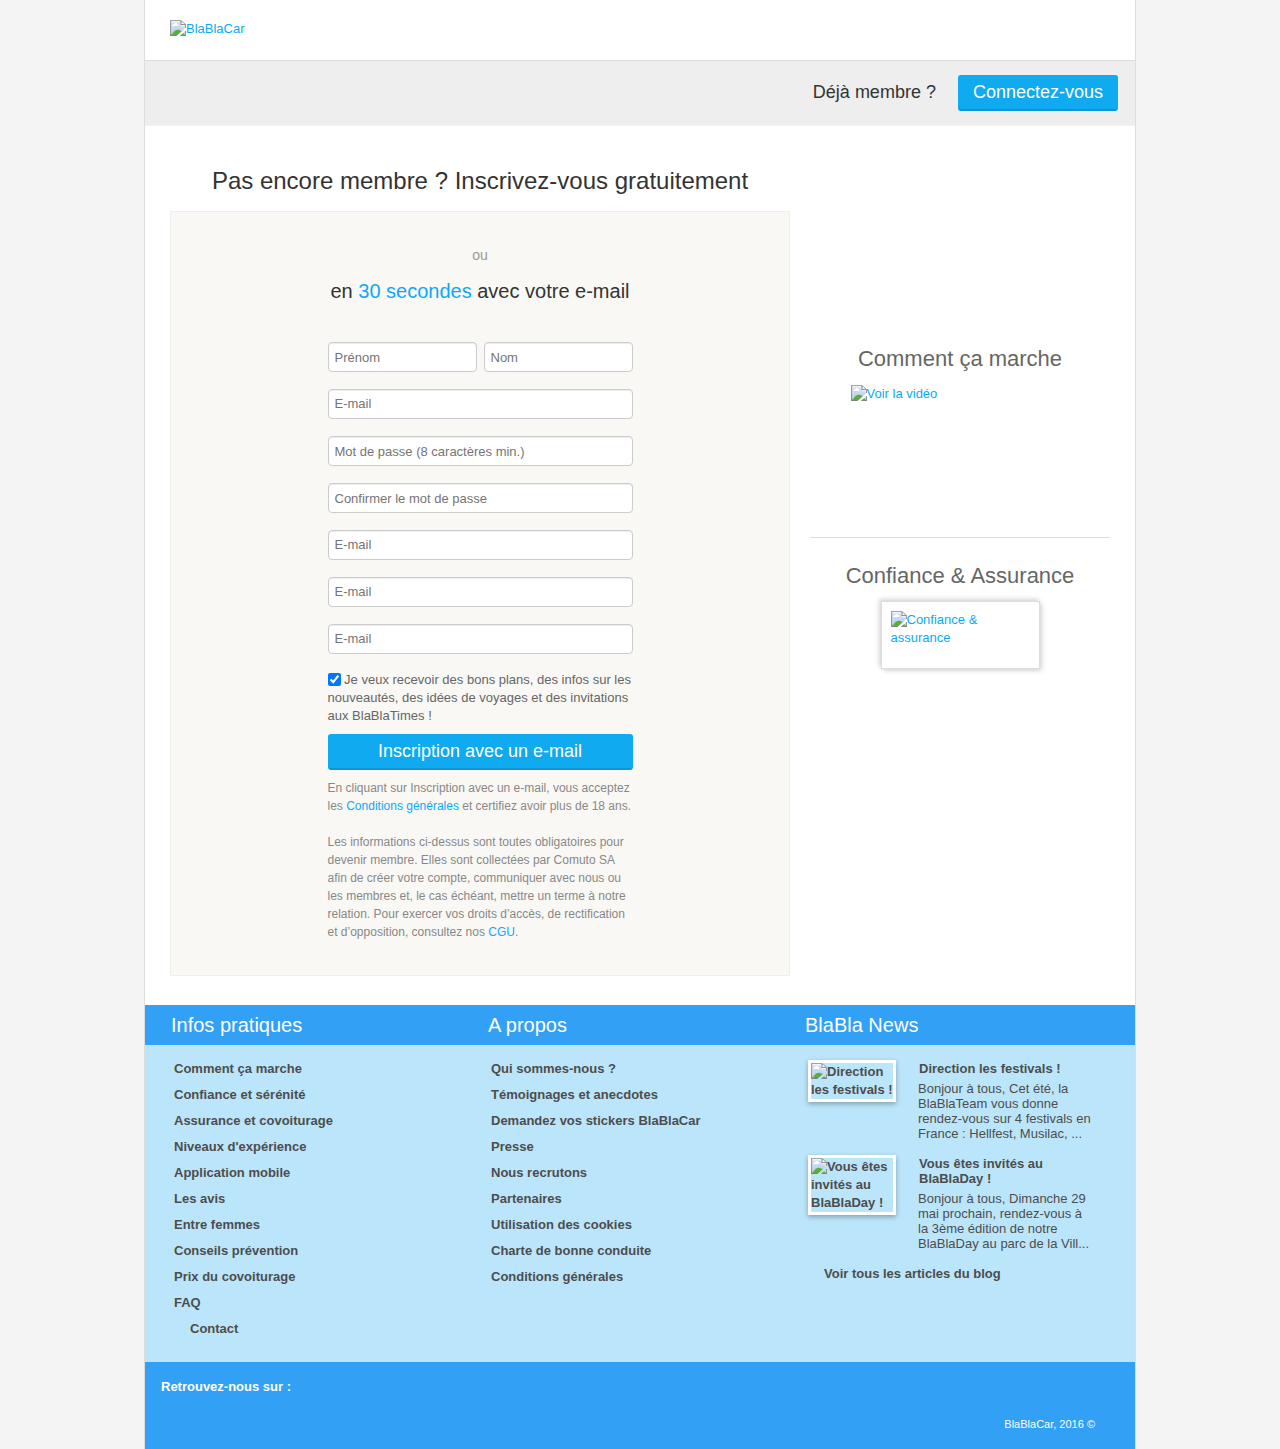
==== web/signup.html @ 83a96c16 "design updated" ====
<!DOCTYPE html>
<html lang="fr" class="js" data-locale="fr_FR">
<head>
	<meta http-equiv="Content-Type" content="text/html; charset=UTF-8">

	<meta charset="utf-8">
	<meta http-equiv="X-UA-Compatible" content="IE=Edge,chrome=1">

	<title>Inscription | BlaBlaCar</title>

	<link rel="canonical" href="https://www.blablacar.fr/inscription">

	<link rel="alternate" href="https://www.blablacar.fr/inscription" hreflang="fr-FR">

	<meta name="robots" content="index, follow">


	<link rel="alternate" href="android-app://com.comuto/blablacar/signup?_locale=fr_FR">

	<meta name="robots" content="noodp, noydir">
	<meta name="description" content="BlaBlaCar met en relation des conducteurs qui voyagent avec des places libres avec des passagers recherchant un trajet sur le premier site européen de covoiturage.">
	<meta name="keywords" content=" ">

	<link rel="alternate" media="only screen and (max-width: 640px)" href="https://m.blablacar.fr/inscription">



	<!--[if IE]><link href="/v-1465389293/assets/build/css/blablacar_1.css" rel="stylesheet" type="text/css"><![endif]-->
	<!--[if IE]><link href="/v-1465389293/assets/build/css/blablacar_2.css" rel="stylesheet" type="text/css"><![endif]-->

	<link rel="icon" type="image/x-icon" href="favicon.ico">
	<link rel="apple-touch-icon-precomposed" href="https://d1ovtcjitiy70m.cloudfront.net/vi-1/apple-touch-icon.png">
	<link rel="apple-touch-icon-precomposed" sizes="72x72" href="https://d1ovtcjitiy70m.cloudfront.net/vi-1/apple-touch-icon-72x72.png">
	<link rel="apple-touch-icon-precomposed" sizes="114x114" href="https://d1ovtcjitiy70m.cloudfront.net/vi-1/apple-touch-icon-114x114.png">
	<link rel="apple-touch-icon-precomposed" sizes="144x144" href="https://d1ovtcjitiy70m.cloudfront.net/vi-1/apple-touch-icon-144x144.png">

	<meta property="fb:app_id" content="123152947759014">
	<meta property="og:url" content="https://www.blablacar.fr/inscription">

	<meta property="og:locale" content="fr_FR">
	<meta property="og:site_name" content="BlaBlaCar">
	<meta property="og:title" content="Inscription">
	<meta property="og:type" content="website">
	<meta property="og:image" content="https://www.blablacar.fr/images/logo-bbc-fb.png">

	<meta name="application-name" content="BlaBlaCar">
	<meta name="msapplication-TileColor" content="#ffffff">
	<meta name="msapplication-TileImage" content="https://www.blablacar.fr/blablacar-pinned-default.png">
	<meta name="msapplication-square70x70logo" content="https://www.blablacar.fr/blablacar-pinned-small.png">
	<meta name="msapplication-square150x150logo" content="https://www.blablacar.fr/blablacar-pinned-medium.png">
	<meta name="msapplication-wide310x150logo" content="https://www.blablacar.fr/blablacar-pinned-wide.png">
	<meta name="msapplication-square310x310logo" content="https://www.blablacar.fr/blablacar-pinned-large.png">

	<link rel="image_src" href="https://d1ovtcjitiy70m.cloudfront.net/vi-1/images/logo.gif">

        <!--[if lt IE 9]>
        <script src="/v-1465389293/assets/static/html5shiv.min.js"></script>
        <![endif]-->




        <link rel="stylesheet" type="text/css" href="signup.css" media="all">
    </head>
    <body itemscope="" itemtype="http://schema.org/Article">
    	<div id="skip-link"><a href="#maincontent">Aller au contenu</a></div><div style="display: none;">
    </div>
    <!--[if lt IE 9]>
        <div class="browser-message">
            <p>
                <strong>
                Ceci est bien embêtant
                </strong>
                Vous utilisez un navigateur trop ancien pour utiliser ce site.
                <br />
                Si vous le pouvez, <a href="https://www.google.com/chrome" target="_blank">installez un navigateur récent</a>. Vous risquez sinon des problèmes de compatibilités.
            </p>
        </div>
        <![endif]-->


        <div class="page">
        	<header class="site-header" role="banner" data-error="Une erreur est survenue. Réessayez plus tard.">

        		<div class="container clearfix">
        			<a href="https://www.blablacar.fr/" class="logo js-optInExcluded">
        				<img src="blablacar-logo-290x48.png" alt="BlaBlaCar" height="24" width="145">
        			</a>


        		</div>
        	</header>

        	<div id="maincontent" class="container" role="main">
        		<div class="flash-template alert no-icon hide clearfix" data-level-class="alert-LEVEL" data-message-selector=".flash-content">
        			<a class="close" data-dismiss="alert" href="#">×</a>
        			<i class="size26 pull-left no-margin-left margin-half-right" aria-hidden="true"></i>
        			<p class="flash-content overflow-hidden"></p>
        		</div>


        		<!-- Facebook SDK -->
        		<div id="fb-root"></div>


        		<div class="register-intro clearfix">
        			<div class="login-link-container">
        				Déjà membre ?
        				<a href="signin" class="btn-validation btn-large margin-left login-link login-toggle">
        					Connectez-vous
        				</a>
        				<div class="login-container">
        					<div style="display: none;" class="login form-register">
        						<span class="login-arrow"></span>
        						<div class="text-intro"></div>


        						<form id="login-form" action="signin" method="POST" novalidate="">


        							<p class="separator hr"><span>ou</span></p>

        							<label class="register-email-wrapper">
        								<input class="login-email registration-email" name="login" placeholder="Mon e-mail" type="email">
        							</label>

        							<label class="register-password-wrapper">
        								<input class="login-pass registration-password" name="password" placeholder="Mon mot de passe" type="password">
        							</label>

        							<label for="remember_me_pop" class="register-remember-wrapper">
        								<input id="remember_me_pop" name="_remember_me" type="checkbox">
        								Se souvenir de moi
        							</label>

        							<div class="form-action">
        								<button type="submit" name="_submit" class="btn-validation btn-large full-width apply-btn-loader"><img class="img-loader hide" src="ajax-loader-blue.gif" alt="" aria-hidden="true">
        									Connexion
        								</button>
        							</div>
        							<div class="align-right">
        								<a class="blue" href="https://www.blablacar.fr/mot-de-passe-oublie">
        									Mot de passe oublié
        								</a>
        							</div>
        						</form>

        						<div class="signin">
        							<strong class="display-block">Pas encore membre ?</strong>
        							<a class="blue" href="https://www.blablacar.fr/inscription">
        								Inscrivez-vous gratuitement
        							</a>
        						</div>
        					</div>
        				</div>
        			</div>
        		</div>
        		<div class="register-container">
        			<div class="row">
        				<div class="span8">

        					<h1 class="size24 line26 align-center margin-bottom">
        						Pas encore membre ? Inscrivez-vous gratuitement
        					</h1>

        					<div class="box-register form-register">
        						
        						<p class="separator hr"><span>ou</span></p>

        						<h3 class="padding-bottom no-margin-top">en <span>30 secondes </span> avec votre e-mail</h3>
        						<form class="form-register-container padding-half-top" action="signup" method="post" accept-charset="utf-8" novalidate="">
        							<div class="email-register margin-bottom">

        							<div class="clearfix margin-bottom">
        								<div class="register-firstname-wrapper"><label class="visually-hidden required">Prénom</label><input value="" id="registration_firstname" name="first_name" required="required" placeholder="Prénom" class="" type="text"><div class="controls"></div></div>
        								<div class="register-lastname-wrapper"><label class="visually-hidden required">Nom</label><input value="" id="registration_lastname" name="last_name" required="required" placeholder="Nom" class="" type="text"><div class="controls"></div></div>
        							</div>

        							<div class="alert no-icon clearfix clear lastname-warning hide">
        								<i class="bbc-icon2-exclamation-mark orange size26 pull-left no-margin-left margin-half-right" aria-hidden="true"></i>
        								<p class="overflow-hidden">Renseignez votre nom complet</p>
        							</div>

        							<div class="register-email-wrapper"><label class="visually-hidden required">E-mail</label><input id="registration_email" name="email" required="required" placeholder="E-mail" class="registration-email" type="email"><div class="controls"></div></div>

        							<div class="register-first-wrapper"><label class="visually-hidden required">Mot de passe</label><div class="controls"><input title="" data-original-title="" id="registration_password_first" name="password" required="required" placeholder="Mot de passe (8 caractères min.)" data-validate="filter-password" class="registration-password" data-content="Choisissez un mot de passe difficile à deviner." data-error-layout="<p id=&quot;message-error-password&quot; class=&quot;alert alert-error no-icon&quot;></p>" data-url="https://www.blablacar.fr/check-password" type="password"></div></div>

        							<div class="register-second-wrapper"><label class="visually-hidden required">Confirmer le mot de passe</label><div class="controls"><input id="registration_password_second" name="password2" required="required" placeholder="Confirmer le mot de passe" class="registration-password" type="password"></div></div>

        							<div class="register-email-wrapper"><label class="visually-hidden required">Adresse</label><input id="registration_email" name="address" required="required" placeholder="E-mail" class="registration-email" type="email"><div class="controls"></div></div>

        							<div class="register-email-wrapper"><label class="visually-hidden required">Ville</label><input id="registration_email" name="city" required="required" placeholder="E-mail" class="registration-email" type="email"><div class="controls"></div></div>

        							<div class="register-email-wrapper"><label class="visually-hidden required">Pays</label><input id="registration_email" name="state" required="required" placeholder="E-mail" class="registration-email" type="email"><div class="controls"></div></div>



        							<div><input id="registration_newsletterFlag" name="registration[newsletterFlag]" required="required" value="1" checked="checked" type="checkbox"><label for="registration_newsletterFlag">
        								Je veux recevoir des bons plans, des infos sur les nouveautés, des idées de voyages et des invitations aux BlaBlaTimes !
        							</label></div>

        							<div class="form-action">
        								<button type="submit" class="btn-validation btn-large full-width apply-btn-loader"><img class="img-loader hide" src="ajax-loader-blue.gif" alt="" aria-hidden="true">
        									Inscription avec un e-mail
        								</button>
        							</div>

        							<p class="smallprint">En cliquant sur Inscription avec un e-mail, vous acceptez les <a href="https://www.blablacar.fr/blog/conditions-generales">Conditions générales</a> et certifiez avoir plus de 18 ans. <br>
        								<br>
        								Les informations ci-dessus sont toutes obligatoires pour devenir membre. Elles sont collectées par Comuto SA afin de créer votre compte, communiquer avec nous ou les membres et, le cas échéant, mettre un terme à notre relation. Pour exercer vos droits d’accès, de rectification et d’opposition, consultez nos <a href="https://www.blablacar.fr/blog/conditions-generales">CGU</a>.</p>
        							</div>

        							<input id="registration__token" name="registration[_token]" value="KbM9_MJ2WZT_-tXdIxQSgK2_mfvsnT8xRVoVPkZZDmM" type="hidden">
        						</form>


        					</div>
        				</div>

        				<div class="span4 homepage-features">
        					<div class="fb-like-box-container">
        						<div class="fb-page" data-href="https://www.facebook.com/blablacar.fr" data-small-header="true" data-adapt-container-width="true" data-hide-cover="false" data-show-facepile="true" data-show-posts="false">
        							<div class="fb-xfbml-parse-ignore"></div>
        						</div>                </div>
        						<div class="homepage-feature homepage-feature-easy no-left-margin">
        							<h2>
        								<a href="https://www.blablacar.fr/comment-ca-marche">
        									Comment ça marche
        								</a>
        							</h2>

        							<div class="img-block video no-top-padding">
        								<a href="https://www.youtube.com/watch?v=iPXLIzfqFPQ" class="play-button" data-title="Voir la vidéo">
        									<img src="home-new-video_fr_fr.png" alt="Voir la vidéo">
        								</a>
        							</div>

        						</div>
        						<div class="homepage-feature homepage-feature-reliable">
        							<h2>
        								<a href="https://www.blablacar.fr/confiance-fiabilite">Confiance &amp; Assurance</a>
        							</h2>

        							<div class="reliable clearfix">
        								<a href="https://www.blablacar.fr/confiance-fiabilite" class="reliable-frame">
        									<img src="home-trust-safety.jpg" alt="Confiance &amp; assurance" class="photo-trust">
        									<p>
        										<span class="star-rating star_5"></span>
        									</p>
        									<i class="bbc-icon2-tick green size46" aria-hidden="true"></i>
        								</a>
        							</div>

        						</div>
        					</div>
        				</div>
        			</div>
        		</div>


        		<footer class="footer-container" role="contentinfo">
        			<section class="site-footer">
        				<div class="row">
        					<div class="relative span4">
        						<h2>
        							Infos pratiques 
        						</h2>
        						<ul class="footer-list">



        							<li class="
        							first                            ">
        							<a href="https://www.blablacar.fr/comment-ca-marche">
        								Comment ça marche
        							</a>
        						</li>



        						<li class="
        						">
        						<a href="https://www.blablacar.fr/confiance-fiabilite">
        							Confiance et sérénité
        						</a>
        					</li>



        					<li class="
        					">
        					<a href="https://www.blablacar.fr/assurance-covoiturage">
        						Assurance et covoiturage
        					</a>
        				</li>



        				<li class="
        				">
        				<a href="https://www.blablacar.fr/niveau-experience">
        					Niveaux d'expérience
        				</a>
        			</li>



        			<li class="
        			">
        			<a href="https://www.blablacar.fr/apps-blablacar-mobile">
        				Application mobile
        			</a>
        		</li>



        		<li class="
        		">
        		<a href="https://www.blablacar.fr/blog/les-avis">
        			Les avis
        		</a>
        	</li>



        	<li class="
        	">
        	<a href="https://www.blablacar.fr/blog/ladies-only-fr">
        		Entre femmes
        	</a>
        </li>
        


        <li class="
        ">
        <a href="https://www.blablacar.fr/conseils-prevention">
        	Conseils prévention
        </a>
    </li>



    <li class="
    ">
    <a href="https://www.blablacar.fr/blog/prix-du-covoiturage">
    	Prix du covoiturage 
    </a>
</li>



<li class="
">
<a href="https://www.blablacar.fr/faq">
	FAQ
</a>
</li>



<li class="
footer-contact            ">
<a href="https://www.blablacar.fr/contact">
	Contact
</a>
</li>
</ul>

</div>
<div class="relative span4">
	<h2>
		A propos
	</h2>
	<ul class="footer-list">



		<li class="
		first                            ">
		<a href="https://www.blablacar.fr/blog/qui-sommes-nous">
			Qui sommes-nous ?
		</a>
	</li>



	<li class="
	">
	<a href="https://www.blablacar.fr/blog/temoignages">
		Témoignages et anecdotes
	</a>
</li>



<li class="
">
<a href="https://www.blablacar.fr/goodies">
	Demandez vos stickers BlaBlaCar
</a>
</li>



<li class="
">
<a href="https://www.blablacar.fr/blog/presse">
	Presse
</a>
</li>



<li class="
">
<a href="https://www.blablacar.fr/blog/recrutement">
	Nous recrutons
</a>
</li>



<li class="
">
<a href="https://www.blablacar.fr/blog/widget-partenaires">
	Partenaires
</a>
</li>



<li class="
js-optInExcluded            ">
<a href="https://www.blablacar.fr/blog/utilisation-des-cookies">
	Utilisation des cookies
</a>
</li>



<li class="
">
<a href="https://www.blablacar.fr/charte-de-bonne-conduite">
	Charte de bonne conduite
</a>
</li>



<li class="
">
<a href="https://www.blablacar.fr/blog/conditions-generales">
	Conditions générales
</a>
</li>
</ul>

</div>
<div class="relative span4">
	<h2>
		BlaBla News
	</h2>
	<ul class="footer-list">
		<li class="first">
			<div class="clearfix">
				<div class="home-blog-post-illustration">
					<a href="https://www.blablacar.fr/blog/jeu-festivals">
						<img src="blogthumbnail_festival_120x90_v01.jpg" alt="Direction les festivals !" width="88">
					</a>
				</div>
				<div class="home-blog-post-text">
					<h3>
						<a href="https://www.blablacar.fr/blog/jeu-festivals">
							Direction les festivals !
						</a>
					</h3>
					<p>
						<a href="https://www.blablacar.fr/blog/jeu-festivals">

							Bonjour à tous,
							Cet été, la BlaBlaTeam vous donne rendez-vous sur 4 festivals en France : Hellfest, Musilac, ...                            </a>
						</p>
					</div>
				</div>
			</li>
		</ul>
		<ul class="footer-list">
			<li>
				<div class="clearfix">
					<div class="home-blog-post-illustration">
						<a href="https://www.blablacar.fr/blog/blabladay">
							<img src="vignette-bbday2016.png" alt="Vous êtes invités au BlaBlaDay !" width="88">
						</a>
					</div>
					<div class="home-blog-post-text">
						<h3>
							<a href="https://www.blablacar.fr/blog/blabladay">
								Vous êtes invités au BlaBlaDay !
							</a>
						</h3>
						<p>
							<a href="https://www.blablacar.fr/blog/blabladay">

								Bonjour à tous,
								Dimanche&nbsp;29 mai prochain, rendez-vous à la 3ème édition de notre BlaBlaDay&nbsp;au parc de la Vill...                            </a>
							</p>
						</div>
					</div>
				</li>
			</ul>
			<ul class="footer-list">
				<li class=" footer-contact">
					<a href="https://www.blablacar.fr/blog">
						Voir tous les articles du blog
					</a>
				</li>
			</ul>
		</div>
	</div>
</section>
<section class="periphal-link-footer">
	<div class="row">


		<div class="span3">
			<h2>
				Retrouvez-nous sur :
			</h2>
			<ul class="footer-social-network-list">

				<li><a href="https://www.youtube.com/c/BlaBlaCarFR" class="youtube"><span>Youtube</span></a></li>
				<li><a href="https://twitter.com/BlaBlaCar_FR" class="twitter"><span>Twitter</span></a></li>
				<li><a href="https://fr-fr.facebook.com/blablacar.fr" class="facebook"><span>Facebook</span></a></li>
				<li><a href="https://plus.google.com/+BlaBlaCarFR" rel="publisher" class="google-plus"><span>Google+</span></a></li>
				<li><a href="https://instagram.com/blablacarfr" class="instagram"><span>Instagram</span></a></li>
			</ul>
			<p class="footer-copyright">
				BlaBlaCar, 2016 ©
			</p>
		</div>

	</div>

</section>
</footer>

</div>




</body>
</html>
---- web/signup.css ----
/* ::::: https://www.blablacar.fr/v-1465389293/assets/build/vendor/css/main.css ::::: */

article, aside, details, figcaption, figure, footer, header, hgroup, nav, section { display: block; }
audio:not([controls]) { display: none; }
html { font-size: 100%; }
a:focus { outline: thin dotted rgb(51, 51, 51); outline-offset: -2px; }
a:active, a:hover { outline: 0px none; }
img { max-width: 100%; vertical-align: middle; border: 0px none; }
button, input, select, textarea { margin: 0px; font-size: 100%; vertical-align: middle; }
button, input {  }
button::-moz-focus-inner, input::-moz-focus-inner { padding: 0px; border: 0px none; }
button, html input[type="button"], input[type="reset"], input[type="submit"] { cursor: pointer; }
.clearfix {  }
.clearfix::after, .clearfix::before { display: table; line-height: 0; content: ""; }
.clearfix::after { clear: both; }
body { margin: 0px; font-family: "Helvetica Neue",Helvetica,Arial,sans-serif; font-size: 14px; line-height: 20px; color: rgb(51, 51, 51); background-color: rgb(255, 255, 255); }
a { color: rgb(0, 136, 204); text-decoration: none; }
a:hover { color: rgb(0, 85, 128); text-decoration: underline; }
.row { margin-left: -20px; }
.row::after, .row::before { display: table; line-height: 0; content: ""; }
.row::after { clear: both; }
[class*="span"] { float: left; min-height: 1px; margin-left: 20px; }
.container, .navbar-fixed-bottom .container, .navbar-fixed-top .container, .navbar-static-top .container, .span12 { width: 940px; }
.span8 { width: 620px; }
.span4 { width: 300px; }
.span3 { width: 220px; }
.row-fluid::after, .row-fluid::before { display: table; line-height: 0; content: ""; }
.row-fluid::after { clear: both; }
.container { margin-right: auto; margin-left: auto; }
.container::after, .container::before { display: table; line-height: 0; content: ""; }
.container::after { clear: both; }
.container-fluid::after, .container-fluid::before { display: table; line-height: 0; content: ""; }
.container-fluid::after { clear: both; }
p { margin: 0px 0px 10px; }
strong { font-weight: 700; }
h1, h2, h3, h4, h5, h6 { margin: 10px 0px; font-family: inherit; font-weight: 700; line-height: 20px; color: inherit; text-rendering: optimizelegibility; }
h1, h2, h3 { line-height: 40px; }
h1 { font-size: 38.5px; }
h2 { font-size: 31.5px; }
h3 { font-size: 24.5px; }
ol, ul { padding: 0px; margin: 0px 0px 10px 25px; }
li { line-height: 20px; }
.dl-horizontal::after, .dl-horizontal::before { display: table; line-height: 0; content: ""; }
.dl-horizontal::after { clear: both; }
blockquote small::before { content: "— "; }
blockquote.pull-right small::before { content: ""; }
blockquote.pull-right small::after { content: " —"; }
blockquote::after, blockquote::before, q::after, q::before { content: ""; }
form { margin: 0px 0px 20px; }
button, input, label, select, textarea { font-size: 14px; font-weight: 400; line-height: 20px; }
button, input, select, textarea { font-family: "Helvetica Neue",Helvetica,Arial,sans-serif; }
label { display: block; margin-bottom: 5px; }
.uneditable-input, input[type="color"], input[type="date"], input[type="datetime-local"], input[type="datetime"], input[type="email"], input[type="month"], input[type="number"], input[type="password"], input[type="search"], input[type="tel"], input[type="text"], input[type="time"], input[type="url"], input[type="week"], select, textarea { display: inline-block; height: 20px; padding: 4px 6px; margin-bottom: 10px; font-size: 14px; line-height: 20px; color: rgb(85, 85, 85); vertical-align: middle; border-radius: 4px; }
.uneditable-input, input, textarea { width: 206px; }
.uneditable-input, input[type="color"], input[type="date"], input[type="datetime-local"], input[type="datetime"], input[type="email"], input[type="month"], input[type="number"], input[type="password"], input[type="search"], input[type="tel"], input[type="text"], input[type="time"], input[type="url"], input[type="week"], textarea { background-color: rgb(255, 255, 255); border: 1px solid rgb(204, 204, 204); box-shadow: 0px 1px 1px rgba(0, 0, 0, 0.075) inset; transition: border 0.2s linear 0s, box-shadow 0.2s linear 0s; }
.uneditable-input:focus, input[type="color"]:focus, input[type="date"]:focus, input[type="datetime-local"]:focus, input[type="datetime"]:focus, input[type="email"]:focus, input[type="month"]:focus, input[type="number"]:focus, input[type="password"]:focus, input[type="search"]:focus, input[type="tel"]:focus, input[type="text"]:focus, input[type="time"]:focus, input[type="url"]:focus, input[type="week"]:focus, textarea:focus { border-color: rgba(82, 168, 236, 0.8); outline: 0px none; box-shadow: 0px 1px 1px rgba(0, 0, 0, 0.075) inset, 0px 0px 8px rgba(82, 168, 236, 0.6); }
input[type="checkbox"], input[type="radio"] { margin: 4px 0px 0px; line-height: normal; cursor: pointer; }
input[type="button"], input[type="checkbox"], input[type="file"], input[type="image"], input[type="radio"], input[type="reset"], input[type="submit"] { width: auto; }
select { height: 30px; line-height: 30px; width: 220px; background-color: rgb(255, 255, 255); border: 1px solid rgb(204, 204, 204); }
input[type="checkbox"]:focus, input[type="file"]:focus, input[type="radio"]:focus, select:focus { outline: thin dotted rgb(51, 51, 51); outline-offset: -2px; }
input:-moz-placeholder, textarea:-moz-placeholder { color: rgb(153, 153, 153); }
.uneditable-input, input, textarea { margin-left: 0px; }
.controls-row::after, .controls-row::before { display: table; line-height: 0; content: ""; }
.controls-row::after { clear: both; }
input:focus:required:invalid, select:focus:required:invalid, textarea:focus:required:invalid { color: rgb(185, 74, 72); border-color: rgb(238, 95, 91); }
input:focus:required:invalid:focus, select:focus:required:invalid:focus, textarea:focus:required:invalid:focus { border-color: rgb(233, 50, 45); box-shadow: 0px 0px 6px rgb(248, 185, 183); }
.form-actions::after, .form-actions::before { display: table; line-height: 0; content: ""; }
.form-actions::after { clear: both; }
.form-horizontal .control-group::after, .form-horizontal .control-group::before { display: table; line-height: 0; content: ""; }
.form-horizontal .control-group::after { clear: both; }
.table-striped tbody tr:nth-child(2n+1) td, .table-striped tbody tr:nth-child(2n+1) th { background-color: rgb(249, 249, 249); }
.dropdown-submenu > a::after { display: block; float: right; width: 0px; height: 0px; margin-top: 5px; margin-right: -10px; border-color: transparent transparent transparent rgb(204, 204, 204); border-style: solid; border-width: 5px 0px 5px 5px; content: " "; }
.dropdown-submenu:hover > a::after { border-left-color: rgb(255, 255, 255); }
.close { float: right; font-size: 20px; font-weight: 700; line-height: 20px; color: rgb(0, 0, 0); text-shadow: 0px 1px 0px rgb(255, 255, 255); opacity: 0.2; }
.close:hover { color: rgb(0, 0, 0); text-decoration: none; cursor: pointer; opacity: 0.4; }
.btn-large { padding: 11px 19px; font-size: 17.5px; border-radius: 6px; }
button.btn::-moz-focus-inner, input.btn[type="submit"]::-moz-focus-inner { padding: 0px; border: 0px none; }
.alert { padding: 8px 35px 8px 14px; margin-bottom: 20px; color: rgb(192, 152, 83); text-shadow: 0px 1px 0px rgba(255, 255, 255, 0.5); background-color: rgb(252, 248, 227); border: 1px solid rgb(251, 238, 213); border-radius: 4px; }
.alert .close { position: relative; top: -2px; right: -21px; line-height: 20px; }
.nav-pills::after, .nav-pills::before, .nav-tabs::after, .nav-tabs::before { display: table; line-height: 0; content: ""; }
.nav-pills::after, .nav-tabs::after { clear: both; }
.tabbable::after, .tabbable::before { display: table; line-height: 0; content: ""; }
.tabbable::after { clear: both; }
.navbar-inner::after, .navbar-inner::before { display: table; line-height: 0; content: ""; }
.navbar-inner::after { clear: both; }
.navbar-form::after, .navbar-form::before { display: table; line-height: 0; content: ""; }
.navbar-form::after { clear: both; }
.navbar .nav > li > .dropdown-menu::before { position: absolute; top: -7px; left: 9px; display: inline-block; border-right: 7px solid transparent; border-bottom: 7px solid rgba(0, 0, 0, 0.2); border-left: 7px solid transparent; content: ""; }
.navbar .nav > li > .dropdown-menu::after { position: absolute; top: -6px; left: 10px; display: inline-block; border-right: 6px solid transparent; border-bottom: 6px solid rgb(255, 255, 255); border-left: 6px solid transparent; content: ""; }
.navbar-fixed-bottom .nav > li > .dropdown-menu::before { top: auto; bottom: -7px; border-top: 7px solid rgba(0, 0, 0, 0.2); border-bottom: 0px none; }
.navbar-fixed-bottom .nav > li > .dropdown-menu::after { top: auto; bottom: -6px; border-top: 6px solid rgb(255, 255, 255); border-bottom: 0px none; }
.navbar .nav > li > .dropdown-menu.pull-right::before, .navbar .pull-right > li > .dropdown-menu::before { right: 12px; left: auto; }
.navbar .nav > li > .dropdown-menu.pull-right::after, .navbar .pull-right > li > .dropdown-menu::after { right: 13px; left: auto; }
.pager::after, .pager::before { display: table; line-height: 0; content: ""; }
.pager::after { clear: both; }
.modal-footer::after, .modal-footer::before { display: table; line-height: 0; content: ""; }
.modal-footer::after { clear: both; }
.popover .arrow, .popover .arrow::after { position: absolute; display: inline-block; width: 0px; height: 0px; border-color: transparent; border-style: solid; }
.popover .arrow::after { z-index: -1; content: ""; }
.popover.top .arrow::after { bottom: -1px; left: -11px; border-top-color: rgba(0, 0, 0, 0.25); border-width: 11px 11px 0px; }
.popover.right .arrow::after { bottom: -11px; left: -1px; border-right-color: rgba(0, 0, 0, 0.25); border-width: 11px 11px 11px 0px; }
.popover.bottom .arrow::after { top: -1px; left: -11px; border-bottom-color: rgba(0, 0, 0, 0.25); border-width: 0px 11px 11px; }
.popover.left .arrow::after { right: -1px; bottom: -11px; border-left-color: rgba(0, 0, 0, 0.25); border-width: 11px 0px 11px 11px; }
.thumbnails::after, .thumbnails::before { display: table; line-height: 0; content: ""; }
.thumbnails::after { clear: both; }
.pull-left { float: left; }
.hide { display: none; }
.ui-helper-clearfix::after { content: "."; display: block; height: 0px; clear: both; visibility: hidden; }
button.ui-button::-moz-focus-inner { border: 0px none; padding: 0px; }
input, textarea { transition: border 0.2s linear 0s, box-shadow 0.2s linear 0s; box-shadow: 0px 1px 3px rgba(0, 0, 0, 0.1) inset; }
input:focus, textarea:focus { outline: 0px none; border-color: rgba(82, 168, 236, 0.8); box-shadow: 0px 1px 3px rgba(0, 0, 0, 0.1) inset, 0px 0px 8px rgba(82, 168, 236, 0.6); }
input[type="checkbox"]:focus, input[type="file"]:focus, select:focus { box-shadow: none; outline: 1px dotted rgb(102, 102, 102); }
.ui-autocomplete-input, .uneditable-input, input[type="password"], input[type="text"], textarea { display: inline-block; font-size: 13px; line-height: 18px; border: 1px solid rgb(204, 204, 204); }
.ui-dialog-buttonset .ui-button:nth-child(2) { cursor: pointer; display: inline-block; background-color: rgb(230, 230, 230); background-repeat: no-repeat; background-image: linear-gradient(rgb(255, 255, 255), rgb(255, 255, 255) 25%, rgb(230, 230, 230)); padding: 5px 14px 6px; text-shadow: 0px 1px 1px rgba(255, 255, 255, 0.75); color: rgb(51, 51, 51); font-size: 13px; line-height: normal; border-width: 1px; border-style: solid; border-color: rgb(204, 204, 204) rgb(204, 204, 204) rgb(187, 187, 187); -moz-border-top-colors: none; -moz-border-right-colors: none; -moz-border-bottom-colors: none; -moz-border-left-colors: none; border-image: none; border-radius: 4px; box-shadow: 0px 1px 0px rgba(255, 255, 255, 0.2) inset, 0px 1px 2px rgba(0, 0, 0, 0.05); transition: all 0.1s linear 0s; overflow: visible; }
.ui-dialog .ui-dialog-titlebar-close::before { content: ""; width: 1em; margin: 0px; font-family: bbc-icons; display: inline-block; vertical-align: middle; line-height: 1; font-weight: 400; font-style: normal; text-decoration: inherit; text-transform: none; text-rendering: optimizelegibility; }
.qtip:not(.ie9haxors) div.qtip-content, .qtip:not(.ie9haxors) div.qtip-titlebar { filter: none; }
[class*="qtip-pos-"]::after, [class*="qtip-pos-"]::before { content: ""; display: block; position: absolute; width: 0px; height: 0px; }
[class*="qtip-pos-"]::before { z-index: 12; }
.qtip-pos-rc::before { top: 50%; right: -12px; border-top: 10px solid transparent; border-left: 12px solid rgb(255, 255, 255); border-bottom: 10px solid transparent; transform: translate(-2px, -50%); }
.qtip-pos-lc::before { top: 50%; left: -12px; border-top: 10px solid transparent; border-right: 12px solid rgb(255, 255, 255); border-bottom: 10px solid transparent; transform: translate(2px, -50%); }
.qtip-pos-tc::before { top: -12px; left: 50%; border-left: 10px solid transparent; border-bottom: 12px solid rgb(255, 255, 255); border-right: 10px solid transparent; transform: translate(-50%, 2px); }
.qtip-pos-bc::before { bottom: -12px; left: 50%; border-left: 10px solid transparent; border-top: 12px solid rgb(255, 255, 255); border-right: 10px solid transparent; transform: translate(-50%, -2px); }
[class*="qtip-pos-"]::after { z-index: 11; }
.qtip-pos-rc::after { top: 50%; right: -12px; border-top: 10px solid transparent; border-left: 12px solid rgb(221, 221, 221); border-bottom: 10px solid transparent; transform: translate(0px, -50%); }
.qtip-pos-lc::after { top: 50%; left: -12px; border-top: 10px solid transparent; border-right: 12px solid rgb(221, 221, 221); border-bottom: 10px solid transparent; transform: translate(0px, -50%); }
.qtip-pos-tc::after { top: -12px; left: 50%; border-left: 10px solid transparent; border-bottom: 12px solid rgb(221, 221, 221); border-right: 10px solid transparent; transform: translate(-50%, 0px); }
.qtip-pos-bc::after { bottom: -12px; left: 50%; border-left: 10px solid transparent; border-top: 12px solid rgb(221, 221, 221); border-right: 10px solid transparent; transform: translate(-50%, 0px); }
/* ::::: https://www.blablacar.fr/v-1465389293/assets/build/css/blablacar.css ::::: */

.u-gray { color: rgb(114, 114, 114) ! important; }
.u-inlineBlock { display: inline-block; }
.u-clearfix::before, .u-clearfix::after { display: table; line-height: 0; content: ""; }
.u-clearfix::after { clear: both; }
.u-alignMiddle { vertical-align: middle ! important; }
.u-verticallyCentered::before { display: inline-block; height: 100%; margin-right: -0.286em; content: ""; vertical-align: middle; }
.u-separator::before { content: ""; z-index: 1; position: absolute; top: 50%; left: 0px; display: block; width: 100%; height: 100%; border-top: 1px solid rgb(221, 221, 221); }
.u-visuallyHidden { border: 0px none; clip: rect(0px, 0px, 0px, 0px); height: 1px; margin: -1px; overflow: hidden; padding: 0px; position: absolute; width: 1px; }
.u-stripes::before { content: ""; z-index: 0; position: absolute; top: 0px; left: 0px; display: block; width: 2000%; height: 2000%; background: transparent url('bg-trip-pending.png') repeat scroll 0% 0%; transform: rotateZ(39deg) translate(-80%, 0%); }
.u-arrowLeft::before { content: "←"; display: inline; margin-right: 0.5em; }
@font-face {
	font-family: "CasinoHandRegular";
	font-style: normal;
	font-weight: normal;
	src: url('casino_hand-webfont.eot') format("embedded-opentype"), url('casino_hand-webfont.woff') format("woff"), url('casino_hand-webfont.ttf') format("truetype"), url('casino_hand-webfont.svg') format("svg");
}
@font-face {
	font-family: "blabla-icons";
	font-style: normal;
	font-weight: normal;
	src: url('blabla-icons.eot') format("embedded-opentype"), url('blabla-icons.woff') format("woff"), url('blabla-icons.ttf') format("truetype"), url('blabla-icons.svg') format("svg");
}
[class^="bbc-icon-"]::before, [class*=" bbc-icon-"]::before { font-family: "blabla-icons"; font-style: normal; font-weight: normal; display: inline-block; text-decoration: inherit; width: 1em; margin-right: 0.2em; text-align: center; font-variant: normal; text-transform: none; line-height: 1em; margin-left: 0.2em; }
.first[class^="bbc-icon-"]::before, .first[class*=" bbc-icon-"]::before, .first[class^="bbc-icon2-"]::before, .first[class*=" bbc-icon2-"]::before { margin-left: 0px; }
.no-width[class^="bbc-icon-"]::before, .no-width[class*=" bbc-icon-"]::before { width: auto; }
.bbc-icon-search::before { content: ""; }
.bbc-icon-archive::before { content: ""; }
.bbc-icon-menu::before { content: ""; }
.bbc-icon-duplicate::before { content: ""; }
.bbc-icon-eye::before { content: ""; }
.bbc-icon-return::before { content: ""; }
.bbc-icon-car-add::before { content: ""; }
.bbc-icon-car-drvr::before { content: ""; }
.bbc-icon-car::before { content: ""; }
.bbc-icon-car-full::before { content: ""; }
.bbc-icon-handshake::before { content: ""; }
.bbc-icon-pricetag::before { content: ""; }
.bbc-icon-shieldcheck::before { content: ""; }
.bbc-icon-mail::before { content: ""; }
.bbc-icon-mail-alt::before { content: ""; }
.bbc-icon-star::before { content: ""; }
.bbc-icon-star-empty::before { content: ""; }
.bbc-icon-star-half-alt::before { content: ""; }
.bbc-icon-success::before { content: ""; }
.bbc-icon-cancel::before { content: ""; }
.bbc-icon-error-circled::before { content: ""; }
.bbc-icon-plus-bold::before { content: ""; }
.bbc-icon-plus-circled::before { content: ""; }
.bbc-icon-minus-squared-small::before { content: ""; }
.bbc-icon-help-circled::before { content: ""; }
.bbc-icon-link::before { content: ""; }
.bbc-icon-lock::before { content: ""; }
.bbc-icon-flag-empty::before { content: ""; }
.bbc-icon-pencil::before { content: ""; }
.bbc-icon-edit::before { content: ""; }
.bbc-icon-comment::before { content: ""; }
.bbc-icon-chat::before { content: ""; }
.bbc-icon-comment-empty::before { content: ""; }
.bbc-icon-warning::before { content: ""; }
.bbc-icon-attention-circled::before { content: ""; }
.bbc-icon-trash::before { content: ""; }
.bbc-icon-doc-text::before { content: ""; }
.bbc-icon-box::before { content: ""; }
.bbc-icon-tel::before { content: ""; }
.bbc-icon-phone::before { content: ""; }
.bbc-icon-lightbulb::before { content: ""; }
.bbc-icon-block::before { content: ""; }
.bbc-icon-zoom-in::before { content: ""; }
.bbc-icon-zoom-out::before { content: ""; }
.bbc-icon-angle-up::before { content: ""; }
.bbc-icon-angle-down::before { content: ""; }
.bbc-icon-laptop::before { content: ""; }
.bbc-icon-moon::before { content: ""; }
.bbc-icon-ellipsis-vert::before { content: ""; }
.bbc-icon-off::before { content: ""; }
.bbc-icon-road::before { content: ""; }
.bbc-icon-check::before { content: ""; }
.bbc-icon-circle-empty::before { content: ""; }
.bbc-icon-credit-card::before { content: ""; }
.bbc-icon-wheelchair::before { content: ""; }
.bbc-icon-facebook-squared::before { content: ""; }
.bbc-icon-twitter::before { content: ""; }
.bbc-icon-youtube-play::before { content: ""; }
.bbc-icon-user::before { content: ""; }
.bbc-icon-close::before { content: ""; }
.bbc-icon-plus::before { content: ""; }
.bbc-icon-minus::before { content: ""; }
.bbc-icon-reply::before { content: ""; }
.bbc-icon-forward::before { content: ""; }
.bbc-icon-export::before { content: ""; }
.bbc-icon-bell::before { content: ""; }
.bbc-icon-location::before { content: ""; }
.bbc-icon-map::before { content: ""; }
.bbc-icon-clock::before { content: ""; }
.bbc-icon-down-dir::before { content: ""; }
.bbc-icon-up-dir::before { content: ""; }
.bbc-icon-cw::before { content: ""; }
.bbc-icon-briefcase::before { content: ""; }
.bbc-icon-suitcase::before { content: ""; }
.bbc-icon-steering-wheel::before { content: ""; }
.bbc-icon-info::before { content: ""; }
.bbc-icon-user-female::before { content: ""; }
@font-face {
	font-family: "bbc-icons";
	font-style: normal;
	font-weight: normal;
	src: url('bbc-icons-bdf49749e68e88a185c8bf23effba95a.eot');
}
@font-face {
	font-family: "bbc-icons";
	font-style: normal;
	font-weight: normal;
	src: url('bbc-icons-bdf49749e68e88a185c8bf23effba95a_001.eot') format("embedded-opentype"), url('bbc-icons-bdf49749e68e88a185c8bf23effba95a.woff') format("woff"), url('bbc-icons-bdf49749e68e88a185c8bf23effba95a.ttf') format("truetype");
}
[class^="bbc-icon2-"]::before, [class*=" bbc-icon2-"]::before { font-family: "bbc-icons"; display: inline-block; vertical-align: middle; line-height: 1; font-weight: normal; font-style: normal; text-decoration: inherit; text-transform: none; text-rendering: optimizelegibility; }
.bbc-icon2-12h::before { content: ""; }
.bbc-icon2-12h_nl_NL::before { content: ""; }
.bbc-icon2-12h_ru_RU::before { content: ""; }
.bbc-icon2-1h::before { content: ""; }
.bbc-icon2-1h_nl_NL::before { content: ""; }
.bbc-icon2-1h_ru_RU::before { content: ""; }
.bbc-icon2-3h::before { content: ""; }
.bbc-icon2-3h_nl_NL::before { content: ""; }
.bbc-icon2-3h_ru_RU::before { content: ""; }
.bbc-icon2-6h::before { content: ""; }
.bbc-icon2-6h_nl_NL::before { content: ""; }
.bbc-icon2-6h_ru_RU::before { content: ""; }
.bbc-icon2-alert-full::before { content: ""; }
.bbc-icon2-alert::before { content: ""; }
.bbc-icon2-arrow-down::before { content: ""; }
.bbc-icon2-arrow-left::before { content: ""; }
.bbc-icon2-arrow-right::before { content: ""; }
.bbc-icon2-avatar-driver-f::before { content: ""; }
.bbc-icon2-avatar-driver-m::before { content: ""; }
.bbc-icon2-avatar-passenger-f::before { content: ""; }
.bbc-icon2-avatar-passenger-m::before { content: ""; }
.bbc-icon2-axe::before { content: ""; }
.bbc-icon2-ban-facebook::before { content: ""; }
.bbc-icon2-ban-phone::before { content: ""; }
.bbc-icon2-ban-road::before { content: ""; }
.bbc-icon2-ban::before { content: ""; }
.bbc-icon2-bank-simple::before { content: ""; }
.bbc-icon2-bank::before { content: ""; }
.bbc-icon2-bill::before { content: ""; }
.bbc-icon2-bio-add::before { content: ""; }
.bbc-icon2-calendar::before { content: ""; }
.bbc-icon2-car-add::before { content: ""; }
.bbc-icon2-car-side::before { content: ""; }
.bbc-icon2-car::before { content: ""; }
.bbc-icon2-card::before { content: ""; }
.bbc-icon2-charter::before { content: ""; }
.bbc-icon2-check::before { content: ""; }
.bbc-icon2-circle-check::before { content: ""; }
.bbc-icon2-circle-dotted::before { content: ""; }
.bbc-icon2-circle-plus::before { content: ""; }
.bbc-icon2-circle-question-full::before { content: ""; }
.bbc-icon2-circle-question::before { content: ""; }
.bbc-icon2-circle::before { content: ""; }
.bbc-icon2-clock-dotted::before { content: ""; }
.bbc-icon2-clock-empty::before { content: ""; }
.bbc-icon2-clock-full::before { content: ""; }
.bbc-icon2-coins::before { content: ""; }
.bbc-icon2-comfort-plus::before { content: ""; }
.bbc-icon2-considerate::before { content: ""; }
.bbc-icon2-contact-call::before { content: ""; }
.bbc-icon2-contact-message::before { content: ""; }
.bbc-icon2-contact-sms::before { content: ""; }
.bbc-icon2-cross::before { content: ""; }
.bbc-icon2-detour::before { content: ""; }
.bbc-icon2-donate::before { content: ""; }
.bbc-icon2-driver-rating::before { content: ""; }
.bbc-icon2-enjoy::before { content: ""; }
.bbc-icon2-exclamation-mark::before { content: ""; }
.bbc-icon2-eye::before { content: ""; }
.bbc-icon2-facebook-logo::before { content: ""; }
.bbc-icon2-fair-rating::before { content: ""; }
.bbc-icon2-flag::before { content: ""; }
.bbc-icon2-genuine-info::before { content: ""; }
.bbc-icon2-geomarker::before { content: ""; }
.bbc-icon2-gift::before { content: ""; }
.bbc-icon2-guarantee::before { content: ""; }
.bbc-icon2-highway::before { content: ""; }
.bbc-icon2-hourglass-circle::before { content: ""; }
.bbc-icon2-id_check-add::before { content: ""; }
.bbc-icon2-idcard-checked::before { content: ""; }
.bbc-icon2-idcard::before { content: ""; }
.bbc-icon2-info::before { content: ""; }
.bbc-icon2-instant::before { content: ""; }
.bbc-icon2-international::before { content: ""; }
.bbc-icon2-lady::before { content: ""; }
.bbc-icon2-laptop::before { content: ""; }
.bbc-icon2-levels::before { content: ""; }
.bbc-icon2-linkedin-logo::before { content: ""; }
.bbc-icon2-lock::before { content: ""; }
.bbc-icon2-luggages-big::before { content: ""; }
.bbc-icon2-luggages-medium::before { content: ""; }
.bbc-icon2-luggages-small::before { content: ""; }
.bbc-icon2-mail::before { content: ""; }
.bbc-icon2-map::before { content: ""; }
.bbc-icon2-messages::before { content: ""; }
.bbc-icon2-no-fee::before { content: ""; }
.bbc-icon2-outline-check::before { content: ""; }
.bbc-icon2-passport::before { content: ""; }
.bbc-icon2-pdf::before { content: ""; }
.bbc-icon2-phone-verification::before { content: ""; }
.bbc-icon2-phone::before { content: ""; }
.bbc-icon2-photo-add::before { content: ""; }
.bbc-icon2-photo-alone::before { content: ""; }
.bbc-icon2-photo-clear::before { content: ""; }
.bbc-icon2-photo-profile::before { content: ""; }
.bbc-icon2-photo-sunglasses::before { content: ""; }
.bbc-icon2-postal-address::before { content: ""; }
.bbc-icon2-preferences-add::before { content: ""; }
.bbc-icon2-publictransport::before { content: ""; }
.bbc-icon2-push-notif::before { content: ""; }
.bbc-icon2-questionmark-circle::before { content: ""; }
.bbc-icon2-quotemark::before { content: ""; }
.bbc-icon2-remove::before { content: ""; }
.bbc-icon2-road-safety::before { content: ""; }
.bbc-icon2-rotate-left::before { content: ""; }
.bbc-icon2-rotate-right::before { content: ""; }
.bbc-icon2-search::before { content: ""; }
.bbc-icon2-seat-free::before { content: ""; }
.bbc-icon2-seat-full-check::before { content: ""; }
.bbc-icon2-seat-full-f::before { content: ""; }
.bbc-icon2-seat-full::before { content: ""; }
.bbc-icon2-shield::before { content: ""; }
.bbc-icon2-star::before { content: ""; }
.bbc-icon2-stopwatch::before { content: ""; }
.bbc-icon2-tag::before { content: ""; }
.bbc-icon2-tick::before { content: ""; }
.bbc-icon2-tips::before { content: ""; }
.bbc-icon2-user::before { content: ""; }
.bbc-icon2-verifications-add::before { content: ""; }
.bbc-icon2-viaggiorosa::before { content: ""; }
.bbc-icon2-vkontakte-logo::before { content: ""; }
.bbc-icon2-weather-winter::before { content: ""; }
.bbc-icon2-zen::before { content: ""; }
[class^="bbc-icon2-"]::before, [class*=" bbc-icon2-"]::before { width: 1em; line-height: 1em; margin-left: 0.2em; margin-right: 0.2em; vertical-align: inherit; }
[class*="bbc-icon2-"][class*="no-margin-left"]::before { margin-left: 0px; }
[class*="bbc-icon2-"][class*="no-margin-right"]::before { margin-right: 0px; }
[class*="bbc-icon2-"][class*="no-line-height"]::before { line-height: inherit; }
.stars-container [class^="bbc-icon-"]::before, .stars-container [class*=" bbc-icon-"]::before, .stars-container [class^="bbc-icon2-"]::before, .stars-container [class*=" bbc-icon2-"]::before { width: 0.5em; }
.main-column-list .bbc-icon2-circle.green::before, .main-column-list .bbc-icon2-circle.red::before { position: absolute; z-index: 1; }
.main-column-list .bbc-icon2-circle.green::after { content: ""; display: block; position: absolute; width: 3px; height: 88%; top: 12px; left: 43.182%; background: rgb(204, 204, 204) none repeat scroll 0% 0%; z-index: 0; }
a { color: rgb(12, 169, 250); }
a:visited, a:focus, a:hover, a:active { color: rgb(0, 107, 156); }
input, button, select, textarea { font-family: Arial,Helvetica,sans-serif; }
input[type="radio"], input[type="checkbox"] { box-shadow: none; }
select { width: auto; }
.orange { color: rgb(255, 152, 2); }
.blue, .blue:hover, .blue:visited { color: rgb(12, 169, 250) ! important; }
.dark-gray:hover, .dark-grey:visited { color: rgb(102, 102, 102); }
.white { color: rgb(255, 255, 255) ! important; }
.orange { color: rgb(255, 152, 2); }
.green { color: rgb(88, 178, 13) ! important; }
.dark-gray { color: rgb(102, 102, 102); }
.size46 { font-size: 46px ! important; }
.size26 { font-size: 26px ! important; }
.size24 { font-size: 24px ! important; }
.size14 { font-size: 14px ! important; }
.line26 { line-height: 26px; }
.align-right { text-align: right ! important; }
.align-center { text-align: center ! important; }
.push-left { float: left; }
.clear { clear: both ! important; }
.overflow-hidden { overflow: hidden; }
.relative { position: relative; }
.display-block { display: block ! important; }
.no-margin { margin: 0px ! important; }
.no-margin-top { margin-top: 0px ! important; }
.margin-top { margin-top: 17px ! important; }
.margin-bottom { margin-bottom: 17px ! important; }
.margin-left { margin-left: 17px ! important; }
.no-margin-left { margin-left: 0px ! important; }
.margin-half-right { margin-right: 8px ! important; }
.padding-half-top { padding-top: 8px ! important; }
.padding-bottom { padding-bottom: 17px ! important; }
.no-top-padding { padding-top: 0px ! important; }
.full-width { width: 100% ! important; }
.img-loader { display: inline-block; visibility: visible; width: 16px; height: 16px; margin: -3px 5px 0px 0px ! important; background-repeat: no-repeat ! important; background-position: center center ! important; background-color: transparent ! important; vertical-align: middle; }
.img-loader.hide { width: 0px; height: 0px; margin: 0px; visibility: hidden; }
#skip-link a { position: absolute; top: -300px; left: 50%; transform: translate(-50%, 0px); z-index: 1000; display: block; padding: 10px; background: rgb(0, 107, 156) none repeat scroll 0% 0%; color: rgb(255, 255, 255); border-bottom-left-radius: 4px; border-bottom-right-radius: 4px; font-weight: bold; transition: top 1.5s ease-out 0s; }
#skip-link a:hover, #skip-link a:visited { color: rgb(255, 255, 255); }
#skip-link a:focus { top: 0px; transition: top 0.25s ease-out 0s; }
.visually-hidden { position: absolute; overflow: hidden; height: 1px; width: 1px; padding: 0px; margin: -1px; border: 0px none; clip: rect(0px, 0px, 0px, 0px); }
.banned::after { height: 100%; width: 100%; position: absolute; right: 0px; top: 0px; content: ""; background: transparent url('highway-ban.png') no-repeat scroll 50% 0px; }
:root .banned::after { height: 0.16em; width: 96%; right: 0.16em; top: -0.04em; transform: rotate(-45deg); transform-origin: 100% 100% 0px; background: rgb(255, 0, 0) none repeat scroll 0% 0%; }
.visually-hidden { border: 0px none; clip: rect(0px, 0px, 0px, 0px); height: 1px; margin: -1px; overflow: hidden; padding: 0px; position: absolute; width: 1px; }
.alert { background-color: rgb(255, 238, 181); background-repeat: no-repeat; background-position: 13px 13px; border: 1px solid rgb(255, 226, 130); border-radius: 3px; color: rgb(0, 0, 0); font-size: 14px; line-height: 20px; padding: 15px 15px 15px 50px; text-shadow: none; background-image: url('alert-alert.png'); }
.alert.no-icon { background-image: none; padding: 8px 12px; }
.alert.no-icon p, .alert.no-icon h4 { margin-top: 4px; }
.alert .close { top: -6px; right: -8px; }
.Notification-icon::before { margin: 0px; }
.publication-breadcrumb li::after { content: ""; display: block; position: absolute; top: 32px; left: -30px; width: 145px; height: 2px; background: rgb(12, 169, 250) none repeat scroll 0% 0%; z-index: 3; }
.publication-breadcrumb li span::after, .publication-breadcrumb li a::after { content: "1"; display: block; width: 20px; height: 20px; line-height: 20px; margin: 3px auto 0px; font-size: 14px; font-weight: normal; color: rgb(255, 255, 255); background: rgb(12, 169, 250) none repeat scroll 0% 0%; border: 2px solid rgb(12, 169, 250); border-radius: 50%; z-index: 4; text-align: center; }
.publication-breadcrumb li.step1.current a::after, .publication-breadcrumb li.step1.current span::after, .publication-breadcrumb li.step2.current a::after, .publication-breadcrumb li.step2.current span::after, .publication-breadcrumb li.step4.current a::after, .publication-breadcrumb li.step4.current span::after { color: black; background: rgb(255, 255, 255) none repeat scroll 0% 0%; text-align: center; }
.publication-breadcrumb li.step2 a::after, .publication-breadcrumb li.step2 span::after { content: "2"; }
.publication-breadcrumb li.step4 a::after, .publication-breadcrumb li.step4 span::after { content: "4"; }
.publication-breadcrumb li.step3 a::after, .publication-breadcrumb li.step3 span::after { content: "3"; }
.publication-breadcrumb li.step3.current a::after, .publication-breadcrumb li.step3.current span::after { color: black; background: rgb(255, 255, 255) none repeat scroll 0% 0%; text-align: center; }
.publication-container .from, .publication-container .to, .publication-container .stages-list li:not(.add), .publication-container .departure-container, .publication-container .return-container, .publication-container .regular-schedule, .publication-container .funnel-departure-container, .publication-container .funnel-return-container { position: relative; }
.publication-container .from .location-circle, .publication-container .from .input-icon, .publication-container .to .location-circle, .publication-container .to .input-icon, .publication-container .stages-list li:not(.add) .location-circle, .publication-container .stages-list li:not(.add) .input-icon, .publication-container .departure-container .location-circle, .publication-container .departure-container .input-icon, .publication-container .return-container .location-circle, .publication-container .return-container .input-icon, .publication-container .regular-schedule .location-circle, .publication-container .regular-schedule .input-icon, .publication-container .funnel-departure-container .location-circle, .publication-container .funnel-departure-container .input-icon, .publication-container .funnel-return-container .location-circle, .publication-container .funnel-return-container .input-icon { position: absolute; top: 33px; left: 4px; z-index: 2; }
.publication-container .stages-list li:not(.add) .location-circle, .publication-container .stages-list li:not(.add) .input-icon { top: 10px; left: 4px; }
.publication-container .stages-list li:hover:not(.add) .location-circle, .publication-container .stages-list li:hover:not(.add) .input-icon, .publication-container .stages-list li:focus:not(.add) .location-circle, .publication-container .stages-list li:focus:not(.add) .input-icon { display: none; }
.funnel + .publication-container .stages-list li:hover:not(.add) .location-circle, .funnel + .publication-container .stages-list li:hover:not(.add) .input-icon, .funnel + .publication-container .stages-list li:focus:not(.add) .location-circle, .funnel + .publication-container .stages-list li:focus:not(.add) .input-icon { display: block; }
#insuranceModal .modal-body .bbc-icon2-shield::before { margin-right: 7px; }
.main-block-corner::before { background: url('corners.png') no-repeat scroll 0px 0px, transparent url('corners.png') no-repeat scroll right -32px; position: absolute; content: ""; height: 32px; top: -5px; left: -5px; right: -5px; }
.main-block-corner::after { background: url('corners.png') no-repeat scroll 0px -64px, transparent url('corners.png') no-repeat scroll right bottom; position: absolute; content: ""; height: 32px; bottom: -5px; left: -5px; right: -5px; }
.main-title-droplist::before, .main-title-droplist::after { display: block; position: absolute; content: ""; width: 0px; height: 0px; left: 17px; border: 8px solid transparent; }
.main-title-droplist::before { top: -16px; border-bottom-color: rgb(250, 250, 250); z-index: 2; }
.main-title-droplist::after { top: -17px; border-bottom-color: rgb(204, 204, 204); z-index: 1; }
.btn-validation { display: inline-block; margin-bottom: 0px; padding: 4px 10px; line-height: 18px; font-family: Arial,Helvetica,sans-serif; color: rgb(255, 255, 255); font-size: 13px; text-align: center; vertical-align: middle; cursor: pointer; background: rgb(15, 170, 240) none repeat scroll 0% 0%; border-width: 1px 1px 2px; border-style: solid; border-color: rgb(15, 170, 240) rgb(15, 170, 240) rgb(13, 150, 211); -moz-border-top-colors: none; -moz-border-right-colors: none; -moz-border-bottom-colors: none; -moz-border-left-colors: none; border-image: none; font-weight: normal; border-radius: 3px; box-shadow: none; }
.btn-validation:hover, .btn-validation:active { color: rgb(255, 255, 255); text-decoration: none; background-image: none; }
.btn-validation:hover { background-color: rgb(13, 150, 211); border-color: rgb(13, 150, 211) rgb(13, 150, 211) rgb(11, 129, 182); }
.btn-validation:active { background-color: rgb(14, 160, 226); border-color: rgb(14, 160, 226) rgb(14, 160, 226) rgb(13, 150, 211); outline: 0px none; }
.btn-validation:hover, .btn-validation:focus, .btn-validation:active, .btn-validation:visited { color: rgb(255, 255, 255); }
.btn-validation:visited { color: rgb(255, 255, 255); }
.btn-social, a.btn-social { display: inline-block; height: 36px; width: 184px; line-height: 36px; padding: 0px 14px; font-weight: normal; color: rgb(255, 255, 255); text-decoration: none; border: 0px none; background-color: rgb(59, 89, 152); text-align: left; border-radius: 3px; }
.btn-social:hover, .btn-social:focus, .btn-social:active, .btn-social:visited, a.btn-social:hover, a.btn-social:focus, a.btn-social:active, a.btn-social:visited { color: rgb(255, 255, 255); text-decoration: none; }
.btn-facebook, a.btn-facebook { background: rgb(59, 89, 152) none repeat scroll 0% 0%; }
.btn-facebook:hover, a.btn-facebook:hover { background-color: rgb(56, 85, 145); }
.btn-large { padding: 6px 14px; font-size: 18px; line-height: normal; }
#hours-filter-slider::after, #price-filter-slider::after { content: ""; display: block; position: absolute; top: -1px; left: -12px; width: 182px; height: 0.7em; border: 1px solid rgb(204, 204, 204); background: rgb(255, 255, 255) none repeat scroll 0% 0%; }
.slider-feature-axes .axe .departure::after { content: ""; display: block; position: absolute; width: 4px; height: 125%; top: 16px; left: 7px; background: rgb(136, 136, 136) none repeat scroll 0% 0%; }
.slider-feature-axes .axe .arrival::before { border-color: rgb(201, 54, 52); }
.slider-feature-axes .axe [class^="bbc-icon2-"]::before, .slider-feature-axes .axe [class*=" bbc-icon2-"]::before { margin-left: 0px; }
.single-rating-container::before { content: ""; position: absolute; display: block; width: 14px; height: 14px; top: 2px; left: 0px; background: rgb(0, 0, 0) none repeat scroll 0% 0%; border-radius: 20px; }
.single-rating-container.medium::before { width: 16px; height: 16px; top: 1px; }
.single-rating-container.rate-value1::before { background: rgb(201, 54, 52) none repeat scroll 0% 0%; }
.single-rating-container.rate-value2::before { background: rgb(255, 152, 2) none repeat scroll 0% 0%; }
.single-rating-container.rate-value3::before { background: rgb(100, 202, 15) none repeat scroll 0% 0%; }
.single-rating-container.rate-value4::before { background: rgb(65, 130, 10) none repeat scroll 0% 0%; }
.single-rating-container.rate-value5::before { background: rgb(41, 83, 6) none repeat scroll 0% 0%; }
.publi-async .thumbnails li::before { display: inline-block; position: absolute; padding: 6px 12px; top: -18px; left: 88px; font-size: 16px; color: rgb(255, 255, 255); text-align: center; border-radius: 50%; background: rgb(12, 169, 250) none repeat scroll 0% 0%; }
.publi-async .thumbnails.education li::before { top: -18px; left: 104px; background: rgb(88, 178, 13) none repeat scroll 0% 0%; }
.publi-async .thumbnails .thumbnail-1::before { content: "1"; }
.publi-async .thumbnails .thumbnail-2::before { content: "2"; }
.publi-async .thumbnails .thumbnail-3::before { content: "3"; }
.introjs-helperLayer *, .introjs-helperLayer *::before, .introjs-helperLayer *::after { box-sizing: content-box; }
.introjs-tooltip::after { content: ""; display: block; position: absolute; border: 10px solid white; }
.introjs-tooltip.arrow-bottom-left::after { bottom: -18px; border-color: white transparent transparent; }
.introjs-tooltip.arrow-bottom-middle::after { left: 50%; bottom: -18px; margin-left: -10px; border-color: white transparent transparent; }
.introjs-tooltip.arrow-left-top::after { left: -18px; top: 10px; border-color: transparent white transparent transparent; }
.introjs-tooltip.arrow-left-bottom::after { left: -18px; bottom: 10px; border-color: transparent white transparent transparent; }
.introjs-tooltip.arrow-right-top::after { right: -18px; top: 10px; border-color: transparent transparent transparent white; }
.introjs-tooltip.arrow-right-middle::after { right: -18px; top: 50%; border-color: transparent transparent transparent white; }
.introjs-tooltip.arrow-right-bottom::after { bottom: 10px; right: -18px; border-color: transparent transparent transparent white; }
.introjs-tooltip.arrow-top-right::after { top: -18px; right: 10px; border-color: transparent transparent white; }
.introjs-tooltip.arrow-top-middle::after { top: -18px; left: 50%; margin-left: -5px; border-color: transparent transparent white; }
.introjs-tooltip.arrow-top-left::after { top: -18px; border-color: transparent transparent white; }
.tooltip-education.arrow-left-top::after { border-right-color: rgb(122, 204, 90); }
.tooltip-education.arrow-right-top::after { border-left-color: rgb(122, 204, 90); }
.tooltip-education.arrow-top-right::after, .tooltip-education.arrow-top-middle::after, .tooltip-education.arrow-top-left::after { border-bottom-color: rgb(122, 204, 90); }
.CookieBanner { position: relative; width: 970px; margin: 10px auto; padding: 10px; border: 1px solid rgb(221, 221, 221); background: rgb(244, 244, 244) none repeat scroll 0% 0%; z-index: 999; }
.CookieBanner p { max-width: 910px; }
.CookieBanner a { color: rgb(114, 114, 114) ! important; text-decoration: underline; }
.CookieBanner-button { position: absolute; top: 5px; right: 5px; padding: 0px; color: rgb(114, 114, 114); border: medium none; background: transparent none repeat scroll 0% 0%; }
.CookieBanner-button:hover { color: rgb(114, 114, 114); }
.Booking::before { content: ""; position: absolute; top: -1px; right: -1px; left: -1px; height: 4px; border-radius: 3px 3px 0px 0px; }
.Booking--green::before { background: rgb(88, 178, 13) none repeat scroll 0% 0%; }
.Booking--orange::before { background: rgb(255, 152, 3) none repeat scroll 0% 0%; }
.Booking--red::before { background: rgb(201, 54, 52) none repeat scroll 0% 0%; }
.Booking-seatIcon::before { margin: 0px; }
.Booking-acceptationIcon::before { margin: 0px 0px 0px 1px; }
.Button--primary:hover:not(.Button--disabled), .Button--primary:focus:not(.Button--disabled), .Button--primary:active:not(.Button--disabled) { background-color: rgb(14, 156, 221); }
.Button--secondary:hover:not(.Button--disabled), .Button--secondary:focus:not(.Button--disabled), .Button--secondary:active:not(.Button--disabled) { color: rgb(14, 156, 221); border-color: rgb(14, 156, 221); background-color: rgb(245, 245, 245); }
.Button--search:hover:not(.Button--disabled), .Button--search:focus:not(.Button--disabled), .Button--search:active:not(.Button--disabled), .Button--highlight:hover:not(.Button--disabled), .Button--highlight:focus:not(.Button--disabled), .Button--highlight:active:not(.Button--disabled) { background-color: rgb(238, 140, 0); }
.Button--publish:hover:not(.Button--disabled), .Button--publish:focus:not(.Button--disabled), .Button--publish:active:not(.Button--disabled) { background-color: rgb(79, 159, 12); }
.Button--facebook:hover:not(.Button--disabled), .Button--facebook:focus:not(.Button--disabled), .Button--facebook:active:not(.Button--disabled) { background-color: rgb(53, 80, 137); }
.Button--vkontakte:hover:not(.Button--disabled), .Button--vkontakte:focus:not(.Button--disabled), .Button--vkontakte:active:not(.Button--disabled) { background-color: rgb(69, 109, 147); }
.Button--linkedin:hover:not(.Button--disabled), .Button--linkedin:focus:not(.Button--disabled), .Button--linkedin:active:not(.Button--disabled) { background-color: rgb(16, 110, 160); }
.Button:not(.Button--full) + .Button:not(.Button--full) { margin-left: 15px; }
.Discount::before { content: ""; display: block; position: absolute; height: 0px; top: -1px; left: -1px; right: -1px; border-top: 4px solid rgb(88, 178, 13); border-radius: 3px 3px 0px 0px; }
.Rating-grade::before { content: ""; display: inline-block; width: 12px; height: 12px; margin-right: 8px; border-radius: 50%; }
.Rating--mini .Rating-grade::before { width: 10px; height: 10px; margin-right: 5px; }
.Rating-grade--1::before { background: rgb(201, 54, 52) none repeat scroll 0% 0%; }
.Rating-grade--2::before { background: rgb(255, 152, 3) none repeat scroll 0% 0%; }
.Rating-grade--3::before { background: rgb(151, 213, 66) none repeat scroll 0% 0%; }
.Rating-grade--4::before { background: rgb(88, 178, 13) none repeat scroll 0% 0%; }
.Rating-grade--5::before { background: rgb(0, 144, 57) none repeat scroll 0% 0%; }
.RequestMoney-summary span::after { content: attr(data-requestmoney-default); }
.RequestMoney-summary.will-donate span::after { content: attr(data-requestmoney-donation); }
.RideDetails-infoValue > i[class*="bbc-icon"]::before { margin: 0px; }
.RideName-location--arrowBefore::before, .RideName-location--arrowAfter::after { content: "➞"; display: inline-block; margin: 0px 0.25em; }
.RideName-highwayIcon::before { background-color: rgb(255, 255, 255); border-radius: 50%; }
.RideName-highwayIcon--barred::after { content: ""; position: absolute; top: 0px; right: 0px; width: 100%; height: 100%; background: transparent url('highway-ban_001.png') no-repeat scroll 50% 0px; }
:root .RideName-highwayIcon--barred::after { top: -0.04em; right: 0.16em; width: 96%; height: 0.16em; transform: rotate(-45deg); transform-origin: 100% 100% 0px; background: rgb(255, 0, 0) none repeat scroll 0% 0%; }
.RideName--invert.RideName--list .RideName-mainTrip > .RideName-location:first-child::after { background-color: rgb(255, 255, 255); opacity: 0.5; }
i.RideName-locationIcon::before { margin: 0px; padding: 0px 0px 0px 1px; }
.RideName--list .RideName-mainTrip > .RideName-location:first-child::after { content: ""; display: block; width: 2px; height: 12px; margin: -2px 0px -2px 11px; background-color: rgb(170, 170, 170); }
.Toggle-arrow::before { margin: 0px; }
.VerificationItem-statusIcon::before { margin: 0px; }
.PictureUpload-icon::before { vertical-align: middle; margin: 0px; }
.PictureUpload-remove::before { content: "→ "; display: inline; }
.Modal__pictureUpload .Modal-close i::before { margin: 0px; }
.Calculator-step:not(.Calculator-step--active) { height: 0px; margin-top: 0px; overflow: hidden; }
.Calculator-input i, .Calculator-input i::before { margin: 0px; }
.Calculator-input input:not([type="hidden"]) { position: absolute; top: 0px; left: -1px; display: block; width: 100%; height: 100%; padding: 0px; border: 0px none; background: transparent none repeat scroll 0% 0%; font-size: 16px; line-height: 40px; text-indent: 36px; outline: medium none; box-shadow: none; }
.Calculator-input input:focus:not([type="hidden"]) { box-shadow: none; }
.SearchAlert-icon::before { margin: 0px; }
.SearchAlert-field i::before { margin: 0px; }
.SearchAlert-field:nth-child(2n) { text-align: right; }
.SearchAlert-field:nth-child(2n) label { left: 48px; }
.AlertItem-field i::before { margin: 0px; }
.AlertItem-icon::before { margin: 0px; }
.PhotoWrapper-pill::before { margin: 0px; }
.SignupButtons-button i::before { margin: 0px 10px 0px 0px; }
.DriiveMe-banner-text::first-line { font-size: 16px; }
.SpecialOfferBoursorama-offer::after, .SpecialOfferBoursorama-offer::before { position: absolute; top: 0px; left: 50%; content: ""; background: rgb(15, 170, 240) none repeat scroll 0% 0%; }
.SpecialOfferBoursorama-offer:first-child::after, .SpecialOfferBoursorama-offer:first-child::before { display: none; }
.SpecialOfferBoursorama-offer::after { width: 4px; height: 16px; margin: -8px 0px 0px -2px; }
.SpecialOfferBoursorama-offer::before { width: 16px; height: 4px; margin: -2px 0px 0px -8px; }
.Prebooking-slider #hours-filter-slider::after { width: 220px; }
.Prebooking-inputWrapper i::before { margin: 0px; }
.Prebooking-driver li i::before { margin: 0px; }
body { font-family: Arial,Helvetica,sans-serif; font-size: 13px; line-height: 18px; background: rgb(244, 244, 244) none repeat scroll 0% 0%; }
body .page { box-shadow: none; border-right: 1px solid rgb(221, 221, 221); border-left: 1px solid rgb(221, 221, 221); }
a { cursor: pointer; }
.separator { background-color: rgb(228, 228, 228); height: 1px; border-bottom: 1px solid rgb(253, 250, 250); margin: 10px 0px; }
.page { width: 990px; margin: 0px auto; background: rgb(255, 255, 255) none repeat scroll 0% 0%; box-shadow: 2px 0px 4px rgba(0, 0, 0, 0.2), -2px 0px 4px rgba(0, 0, 0, 0.2); }
h1, h2, h3, h4, h5, h6 { font-weight: normal; margin: 1px; }
h1, h2, h3 { line-height: 18px; }
h1 { font-size: 36px; }
h2 { font-size: 24px; }
p { margin: 0px; }
a { cursor: pointer; }
label, input, button, select, textarea { font-size: 14px; font-weight: normal; line-height: 18px; }
li { line-height: 18px; }
.no-left-margin { margin-left: 0px; }
.hide { display: none; }
:-moz-placeholder { color: rgb(136, 136, 136); }
.site-header { background-color: rgb(255, 255, 255); border-bottom: 1px solid rgb(221, 221, 221); }
.site-header .container { padding-bottom: 0px; margin-bottom: 17px; }
.site-header .logo { float: left; margin: 19px 45px 0px 0px; display: block; height: 24px; width: 145px; }
.site-menu .user-profil .dropdown-menu .dropdown-submenu > a::after { margin-right: 0px; margin-top: 8px; border: medium none; padding: 0px; }
.login-container { position: relative; text-align: left; }
.login-container .login { background: white none repeat scroll 0% 0%; border: 1px solid rgb(192, 192, 192); border-radius: 3px; box-shadow: 3px 3px 3px rgba(0, 0, 0, 0.17); display: none; font-family: Arial,"sans-serif"; font-size: 13px; margin-top: 17px; position: absolute; padding: 10px; z-index: 100; width: 228px; }
.login-container .login .text-intro { background: rgb(241, 241, 233) none repeat scroll 0% 0%; border: 1px solid rgb(231, 231, 217); border-radius: 3px; display: none; margin: 18px 0px; padding: 8px; }
.login-container .login .login-arrow { background: transparent url('login-arrow-menu.png') no-repeat scroll 0px 0px; display: block; height: 13px; margin-top: -22px; margin-bottom: 14px; width: 25px; }
.login-container .login .signin { margin-bottom: 0px; }
.login-container .login .signin::before { content: ""; display: block; margin: 9px 0px; border-top: 1px solid rgb(203, 203, 203); }
.hp-hero .hp-hero-footer .testimony li .testimony-message::before { content: ""; display: block; position: absolute; width: 0px; height: 0px; top: 22px; left: -8px; border-top: 8px solid transparent; border-bottom: 8px solid transparent; border-right: 8px solid rgba(0, 0, 0, 0.55); }
.homepage-features { margin: 17px 0px; }
.homepage-features h3, .homepage-features h2 { color: rgb(102, 102, 102); font-family: Arial,Helvetica,sans-serif; font-size: 22px; text-align: center; line-height: 22px; margin: 0px 0px 15px; }
.homepage-features h3 a, .homepage-features h2 a { color: rgb(102, 102, 102); }
.homepage-feature .img-block { display: block; height: 118px; margin: 0px auto 18px; padding: 10px 0px 0px; width: 230px; }
.homepage-feature .img-block.video { width: 219px; }
.reliable i { position: absolute; right: -22px; bottom: -15px; line-height: 46px; }
.reliable i::before { margin: 0px; line-height: 46px; }
.reliable-frame { border: 1px solid rgb(221, 221, 221); box-shadow: 2px 2px 5px rgba(0, 0, 0, 0.15), -2px -2px 5px rgba(0, 0, 0, 0.15); display: block; margin: 0px auto; padding: 9px 9px 3px; position: relative; width: 139px; }
.reliable-frame .star-rating { margin: 0px 0px 0px 29px; }
.play-button { display: block; position: relative; overflow: hidden; }
.play-button::after { content: ""; display: block; width: 54px; height: 54px; background: transparent url('home-video-play.png') no-repeat scroll 35% 50%; position: absolute; top: 50%; left: 50%; transform: translate(-50%, -50%); }
.homepage-explanations .bbc-icon2-shield::before { margin: 0px; }
.game-event .game-event-container #game-countdown .nb::after { content: ""; display: block; position: absolute; width: 1px; height: 28px; left: 19px; top: 0px; background: rgb(143, 195, 224) none repeat scroll 0% 0%; }
.footer-container .span4 { margin-left: 17px; }
.footer-container .span4:first-child { margin-left: 30px; }
.footer-container .row { margin-left: -30px; }
.footer-container ul { list-style: outside none none; margin: 0px; }
.site-footer { padding: 8px 0px 20px 25px; background: rgb(187, 229, 250) none repeat scroll 0% 0%; position: relative; min-height: 20px; }
.site-footer::before { content: ""; display: block; position: absolute; height: 40px; width: 100%; top: 0px; left: 0px; background: rgb(50, 160, 245) none repeat scroll 0% 0%; }
.site-footer h2 { font-family: Arial,Helvetica,sans-serif; font-size: 20px; color: rgb(255, 255, 255); line-height: 22px; margin-bottom: 20px; }
.footer-list li { padding: 4px; font-weight: bold; line-height: 18px; }
.footer-list li.footer-contact a { padding-left: 16px; background: transparent url('home-footer-link-arrow.png') no-repeat scroll 0px 50%; }
.footer-list li a { color: rgb(77, 77, 77); }
.periphal-link-footer { background-color: rgb(50, 160, 245); padding: 16px 0px 16px 25px; position: relative; }
.periphal-link-footer h2 { color: rgb(255, 255, 255); font-size: 13px; line-height: 15px; font-weight: bold; margin-bottom: 6px; }
.home-blog-post-illustration, .home-blog-post-text { float: left; margin-bottom: 6px; }
.home-blog-post-illustration { float: left; margin-right: 22px; width: 88px; }
.home-blog-post-illustration img { border: 3px solid rgb(255, 255, 255); box-shadow: 0px 2px 5px rgba(0, 0, 0, 0.3); }
.home-blog-post-text { width: 175px; font-size: 13px; line-height: 15px; font-weight: normal; word-wrap: break-word; }
.home-blog-post-text a { text-decoration: none; }
.home-blog-post-text h3 { font-weight: bold; font-size: 13px; line-height: 15px; padding-bottom: 4px; }
ul.footer-social-network-list { margin-top: 6px; }
ul.footer-social-network-list li { display: inline; }
ul.footer-social-network-list li a { display: inline-block; background-repeat: no-repeat; background-position: 0px 0px; width: 28px; height: 28px; }
ul.footer-social-network-list li a span { visibility: hidden; position: absolute; left: -9999px; }
ul.footer-social-network-list li a.youtube { background-image: url('icon-youtube-28x28.png'); }
ul.footer-social-network-list li a.twitter { background-image: url('icon-twitter-28x28.png'); }
ul.footer-social-network-list li a.facebook { background-image: url('icon-facebook-28x28.png'); }
ul.footer-social-network-list li a.google-plus { background-image: url('icon-googleplus-28x28.png'); }
ul.footer-social-network-list li a.instagram { background-image: url('icon-instagram-28x28.png'); }
.footer-copyright { font-size: 11px; color: rgb(255, 255, 255); position: absolute; right: 40px; bottom: 16px; }
footer .dropdown-menu::after, footer .dropdown-menu::before { top: 100%; left: 50%; border: medium solid transparent; content: " "; height: 0px; width: 0px; position: absolute; pointer-events: none; }
footer .dropdown-menu::after { border-color: rgb(255, 255, 255) rgba(255, 255, 255, 0) rgba(255, 255, 255, 0); border-width: 10px; margin-left: -10px; }
footer .dropdown-menu::before { border-color: rgba(0, 0, 0, 0.2) transparent transparent; border-width: 11px; margin-left: -11px; }
.login-email { background: rgb(255, 255, 255) url('login-arobase.png') no-repeat scroll 97% 50%; }
.login-pass { background: rgb(255, 255, 255) url('login-lock.png') no-repeat scroll 97% 50%; }
.trip-detail-container .header-main-block .display-map::before { content: ""; background: rgb(217, 217, 217) none repeat scroll 0% 0%; display: block; width: 1px; height: 120px; position: absolute; top: 0px; left: 0px; }
.big-quotes::before { content: "“"; color: rgb(180, 191, 199); display: block; font-size: 70px; font-family: Georgia,"Times New Roman"; position: absolute; left: -35px; top: 19px; }
.big-quotes::after { color: rgb(180, 191, 199); content: "”"; display: block; font-family: Georgia,"Times New Roman"; font-size: 70px; position: absolute; right: -35px; bottom: 0px; }
.trip-qa .pull-left.msg-photo-container::before, .trip-qa .pull-left.msg-photo-container::after { content: ""; position: absolute; height: 0px; width: 0px; }
.trip-qa .pull-left.msg-photo-container::before { border-top: 0px solid transparent; border-bottom: 17px solid transparent; border-right: 13px solid rgb(204, 204, 204); top: 22px; right: -1px; z-index: 1; }
.trip-qa .pull-left.msg-photo-container::after { border-top: 0px solid transparent; border-bottom: 14px solid transparent; border-right: 11px solid rgb(249, 249, 249); top: 23px; z-index: 2; right: -1px; }
.trip-qa .pull-right.msg-photo-container::before, .trip-qa .pull-right.msg-photo-container::after { content: ""; position: absolute; height: 0px; width: 0px; }
.trip-qa .pull-right.msg-photo-container::before { border-top: 0px solid transparent; border-bottom: 17px solid transparent; border-left: 13px solid rgb(204, 204, 204); top: 22px; left: -1px; z-index: 1; }
.trip-qa .pull-right.msg-photo-container::after { border-top: 0px solid transparent; border-bottom: 14px solid transparent; border-left: 11px solid rgb(249, 249, 249); top: 23px; z-index: 2; left: -1px; }
.trip-my-qa .pull-left.msg-photo-container::before, .trip-my-qa .pull-left.msg-photo-container::after { content: ""; position: absolute; height: 0px; width: 0px; }
.trip-my-qa .pull-left.msg-photo-container::before { border-top: 0px solid transparent; border-bottom: 17px solid transparent; border-right: 13px solid rgb(191, 235, 240); top: 22px; right: -1px; z-index: 1; }
.trip-my-qa .pull-left.msg-photo-container::after { border-top: 0px solid transparent; border-bottom: 14px solid transparent; border-right: 11px solid rgb(207, 244, 250); top: 23px; z-index: 2; right: -1px; }
.trip-my-qa .pull-right.msg-photo-container::before, .trip-my-qa .pull-right.msg-photo-container::after { content: ""; position: absolute; height: 0px; width: 0px; }
.trip-my-qa .pull-right.msg-photo-container::before { border-top: 0px solid transparent; border-bottom: 17px solid transparent; border-left: 13px solid rgb(191, 235, 240); top: 22px; left: -1px; z-index: 1; }
.trip-my-qa .pull-right.msg-photo-container::after { border-top: 0px solid transparent; border-bottom: 14px solid transparent; border-left: 11px solid rgb(207, 244, 250); top: 23px; z-index: 2; left: -1px; }
.trip-qa-form .pull-left.msg-photo-container::before, .trip-qa-form .pull-left.msg-photo-container::after { content: ""; position: absolute; height: 0px; width: 0px; }
.trip-qa-form .pull-left.msg-photo-container::before { border-top: 0px solid transparent; border-bottom: 17px solid transparent; border-right: 13px solid rgb(204, 204, 204); top: 22px; right: -1px; z-index: 1; }
.trip-qa-form .pull-left.msg-photo-container::after { border-top: 0px solid transparent; border-bottom: 14px solid transparent; border-right: 11px solid rgb(249, 249, 249); top: 23px; z-index: 2; right: -1px; }
.trip-qa-form .pull-right.msg-photo-container::before, .trip-qa-form .pull-right.msg-photo-container::after { content: ""; position: absolute; height: 0px; width: 0px; }
.trip-qa-form .pull-right.msg-photo-container::before { border-top: 0px solid transparent; border-bottom: 17px solid transparent; border-left: 13px solid rgb(204, 204, 204); top: 22px; left: -1px; z-index: 1; }
.trip-qa-form .pull-right.msg-photo-container::after { border-top: 0px solid transparent; border-bottom: 14px solid transparent; border-left: 11px solid rgb(249, 249, 249); top: 23px; z-index: 2; left: -1px; }
.list-seats-available li i::before { margin: 0px; }
.star-rating { background-image: url('user-star-rating.png'); background-repeat: no-repeat; display: inline-block; height: 15px; margin: -6px 5px 0px 0px; vertical-align: middle; width: 76px; }
.star-rating.star_5 { background-position: 0px -150px; }
.drv-rating-container .rating-comment-element .pull-left.msg-photo-container::before, .drv-rating-container .rating-comment-element .pull-left.msg-photo-container::after { content: ""; position: absolute; height: 0px; width: 0px; }
.drv-rating-container .rating-comment-element .pull-left.msg-photo-container::before { border-top: 0px solid transparent; border-bottom: 17px solid transparent; border-right: 13px solid rgb(204, 204, 204); top: 22px; right: -1px; z-index: 1; }
.drv-rating-container .rating-comment-element .pull-left.msg-photo-container::after { border-top: 0px solid transparent; border-bottom: 14px solid transparent; border-right: 11px solid rgb(249, 249, 249); top: 23px; z-index: 2; right: -1px; }
.drv-rating-container .rating-comment-element .pull-right.msg-photo-container::before, .drv-rating-container .rating-comment-element .pull-right.msg-photo-container::after { content: ""; position: absolute; height: 0px; width: 0px; }
.drv-rating-container .rating-comment-element .pull-right.msg-photo-container::before { border-top: 0px solid transparent; border-bottom: 17px solid transparent; border-left: 13px solid rgb(204, 204, 204); top: 22px; left: -1px; z-index: 1; }
.drv-rating-container .rating-comment-element .pull-right.msg-photo-container::after { border-top: 0px solid transparent; border-bottom: 14px solid transparent; border-left: 11px solid rgb(249, 249, 249); top: 23px; z-index: 2; left: -1px; }
.publication-step1 .stage-add::before { content: "+"; }
.publication-step2 h3:not(.Modal-title) { color: rgb(51, 51, 51); font-size: 16px; margin: 0px 0px 9px; }
.list-item-caret::after { position: absolute; top: 0px; right: 0px; color: rgb(12, 169, 250); content: ""; text-align: center; font-size: 20px; font-family: "blabla-icons"; }
.list-item-caret.active::after { transform: rotate(180deg); }
.step3-explanations li:nth-child(2) { border-style: solid; border-color: rgb(223, 223, 205); -moz-border-top-colors: none; -moz-border-right-colors: none; -moz-border-bottom-colors: none; -moz-border-left-colors: none; border-image: none; border-width: 0px 1px; }
.publication-step4-axa .radio-input-container:nth-child(2) input[type="radio"] { margin-right: 45px; }
:-moz-placeholder { color: rgb(102, 102, 102); }
input[type="text"] { color: rgb(51, 51, 51); }
.profile-form textarea::-moz-placeholder { color: rgb(136, 136, 136); }
.my-payments-table .header-row .arrow-bottom::before, .my-payments-table .header-row .arrow-bottom::after, .table-basic .header-row .arrow-bottom::before, .table-basic .header-row .arrow-bottom::after { content: ""; display: block; position: absolute; width: 0px; height: 0px; border-left: 8px solid transparent; border-right: 8px solid transparent; left: 34px; bottom: -18px; }
.my-payments-table .header-row .arrow-bottom::before, .table-basic .header-row .arrow-bottom::before { bottom: -16px; border-top: 8px solid rgb(243, 243, 243); z-index: 2; }
.my-payments-table .header-row .arrow-bottom::after, .table-basic .header-row .arrow-bottom::after { bottom: -17px; border-top: 8px solid rgb(221, 221, 221); z-index: 1; }
.table-route caption::after { content: ""; position: absolute; bottom: -36px; left: 0px; display: block; width: 100%; height: 36px; border-width: 0px 1px 1px; border-style: none solid solid; border-color: -moz-use-text-color rgb(221, 221, 221) rgb(221, 221, 221); -moz-border-top-colors: none; -moz-border-right-colors: none; -moz-border-bottom-colors: none; -moz-border-left-colors: none; border-image: none; margin-left: -1px; border-bottom-left-radius: 3px; border-bottom-right-radius: 3px; }
.table-route .trip-row .location-circle::before { position: relative; z-index: 2; }
.table-route .trip-row .location-circle::after { content: ""; position: absolute; z-index: 1; top: 1px; left: 1px; display: block; width: 22px; height: 22px; background: rgb(255, 255, 255) none repeat scroll 0% 0%; }
.table-route .trip-city:not(.u-visuallyHidden) { position: relative; display: block; width: 100%; height: 105px; padding: 0px 8px; }
.table-route .trip-city.trip-departure:not(.u-visuallyHidden), .table-route .trip-city.trip-stopover:not(.u-visuallyHidden) { top: -19px; }
.table-route .trip-city.trip-arrival:not(.u-visuallyHidden) { position: absolute; z-index: 2; top: 100%; transform: translateY(-18px); height: auto; }
.table-route .trip-city:not(.u-visuallyHidden):not(.trip-arrival)::after { position: absolute; z-index: 1; top: 16px; left: 15px; content: ""; display: block; width: 6px; height: 92px; background: rgb(85, 85, 85) url('bg-road-dash.png') repeat-y scroll 50% 3px; }
@media not all, not all {
}
.letter-container::before { position: absolute; width: 80%; height: 40%; left: 10%; border-radius: 40%; z-index: -1; top: 0%; content: ""; box-shadow: 7px 0px 46px rgba(0, 0, 0, 0.3); }
.letter-container::after { position: absolute; width: 80%; height: 40%; left: 10%; border-radius: 40%; z-index: -1; bottom: 0%; content: ""; box-shadow: 0px 7px 46px rgba(0, 0, 0, 0.3); }
.table-experience tbody tr::after { content: ""; display: block; position: absolute; left: 0px; height: 1px; width: 700px; background: rgb(234, 234, 234) none repeat scroll 0% 0%; }
.total-video .ribbon-video::before { content: ""; display: block; width: 0px; height: 0px; border-top: 0px solid transparent; border-bottom: 6px solid transparent; border-right: 10px solid rgb(66, 168, 186); position: absolute; left: 0px; bottom: -5px; }
.total-video .ribbon-video::after { content: ""; background: transparent url('total-tail-video.png') no-repeat scroll 0px 50%; display: block; height: 52px; position: absolute; right: -21px; top: 0px; width: 21px; }
.faq-results::before { content: ""; display: block; position: absolute; top: 0px; left: 50%; width: 1px; height: 100%; background: rgb(221, 221, 221) none repeat scroll 0% 0%; }
.dashboard-container .dashboard-header .breadcrumb-level::before, .dashboard-container .dashboard-header .breadcrumb-level::after { content: ""; display: block; position: absolute; left: 0px; }
.dashboard-container .dashboard-header .breadcrumb-level::before { width: 100%; height: 4px; top: 34px; border-radius: 2px; background: rgb(178, 178, 178) none repeat scroll 0% 0%; }
.dashboard-container .dashboard-header .breadcrumb-level::after { height: 6px; top: 33px; border-radius: 4px; background: rgb(109, 190, 45) none repeat scroll 0% 0%; }
.dashboard-container .dashboard-header .breadcrumb-level li::before { content: ""; display: none; position: absolute; width: 0px; height: 0px; top: 24px; right: -6px; border-top: 12px solid transparent; border-bottom: 12px solid transparent; border-left: 12px solid rgb(109, 190, 45); z-index: 3; }
.dashboard-container .dashboard-header .breadcrumb-level li::after { content: ""; display: block; position: relative; width: 13px; height: 13px; margin: 9px auto 0px; border-radius: 8px; background: rgb(178, 178, 178) none repeat scroll 0% 0%; z-index: 2; }
.dashboard-container .dashboard-header .breadcrumb-level li.active span::after { content: ""; display: block; position: relative; width: 0px; height: 0px; margin: 0px auto -6px; border-left: 4px solid transparent; border-right: 4px solid transparent; border-top: 4px solid rgb(0, 0, 0); }
.dashboard-container .dashboard-header .breadcrumb-level.lv1::after { width: 20%; }
.dashboard-container .dashboard-header .breadcrumb-level.lv1 .step1::before { display: block; }
.dashboard-container .dashboard-header .breadcrumb-level.lv1 .step1::after { width: 16px; height: 16px; margin-top: 8px; background: rgb(109, 190, 45) none repeat scroll 0% 0%; }
.dashboard-container .dashboard-header .breadcrumb-level.lv2::after { width: 40%; }
.dashboard-container .dashboard-header .breadcrumb-level.lv2 .step2::before { display: block; }
.dashboard-container .dashboard-header .breadcrumb-level.lv2 .step1::after, .dashboard-container .dashboard-header .breadcrumb-level.lv2 .step2::after { width: 16px; height: 16px; margin-top: 8px; background: rgb(109, 190, 45) none repeat scroll 0% 0%; }
.dashboard-container .dashboard-header .breadcrumb-level.lv3::after { width: 60%; }
.dashboard-container .dashboard-header .breadcrumb-level.lv3 .step3::before { display: block; }
.dashboard-container .dashboard-header .breadcrumb-level.lv3 .step1::after, .dashboard-container .dashboard-header .breadcrumb-level.lv3 .step2::after, .dashboard-container .dashboard-header .breadcrumb-level.lv3 .step3::after { width: 16px; height: 16px; margin-top: 8px; background: rgb(109, 190, 45) none repeat scroll 0% 0%; }
.dashboard-container .dashboard-header .breadcrumb-level.lv4::after { width: 80%; }
.dashboard-container .dashboard-header .breadcrumb-level.lv4 .step4::before { display: block; }
.dashboard-container .dashboard-header .breadcrumb-level.lv4 .step1::after, .dashboard-container .dashboard-header .breadcrumb-level.lv4 .step2::after, .dashboard-container .dashboard-header .breadcrumb-level.lv4 .step3::after, .dashboard-container .dashboard-header .breadcrumb-level.lv4 .step4::after { width: 16px; height: 16px; margin-top: 8px; background: rgb(109, 190, 45) none repeat scroll 0% 0%; }
.dashboard-container .dashboard-header .breadcrumb-level.lv5::after { width: 100%; }
.dashboard-container .dashboard-header .breadcrumb-level.lv5 .step1::after, .dashboard-container .dashboard-header .breadcrumb-level.lv5 .step2::after, .dashboard-container .dashboard-header .breadcrumb-level.lv5 .step3::after, .dashboard-container .dashboard-header .breadcrumb-level.lv5 .step4::after, .dashboard-container .dashboard-header .breadcrumb-level.lv5 .step5::after { width: 16px; height: 16px; margin-top: 8px; background: rgb(109, 190, 45) none repeat scroll 0% 0%; }
.dashboard-total-container::after { content: ""; display: block; background: transparent url('gift-total-right.png') no-repeat scroll 0px 0px; height: 67px; right: -8px; position: absolute; top: -13px; width: 62px; }
.login-container .form-register .social-signin .btn-social { font-size: 13px; }
.login-container .form-register .registration-email, .login-container .form-register .registration-password { width: 190px; background-position: 204px 50%; }
.login-container .form-register .smallprint { display: none; }
.login-container .form-register .separator.hr span { background-color: rgb(255, 255, 255); }
.register-intro .login-link-container { position: relative; padding: 14px 17px; margin: 0px -25px 17px; font-size: 18px; border-bottom: 1px solid rgb(242, 242, 242); text-align: right; background: rgb(238, 238, 238) none repeat scroll 0% 0%; }
.register-intro .login-link-container .login { right: 0px; }
.register-intro .login-link-container .login .login-arrow { margin-left: 200px; }
.register-container { padding-top: 24px; }
.register-container .fb-like-box-container { margin-bottom: 17px; min-height: 154px; }
.register-container .box-register { padding: 17px; margin-bottom: 12px; border: 1px solid rgb(238, 238, 238); background-color: rgb(249, 248, 244); }
.register-container .homepage-feature { margin-bottom: 17px; padding-bottom: 17px; border-bottom: 1px solid rgb(221, 222, 217); }
.register-container .homepage-feature:last-child { border-bottom: medium none; }
.register-container .homepage-feature h2 { margin-bottom: 14px; text-align: center; padding-top: 10px; }
.register-container .homepage-feature h2 a { color: rgb(102, 102, 102); font-size: 22px; }
.register-container .homepage-features { margin: 0px 0px 0px 20px; padding: 0px; }
.form-register h3 { padding-bottom: 17px; margin: 9px auto 17px; font-size: 20px; text-align: center; }
.form-register h3 span { color: rgb(12, 169, 250); }
.form-register input, .form-register select, .form-register label { font-size: 13px; }
.form-register label { color: rgb(102, 102, 102); }
.form-register input, .form-register select option { color: rgb(51, 51, 51); }
.form-register .default, .form-register .first { color: rgb(136, 136, 136); }
.form-register input[type="text"] { width: 267px; }
.form-register input[type="checkbox"] { margin-top: -2px; }
.form-register input[type="checkbox"] + label { display: inline; }
.form-register select { display: block; width: 100%; padding-left: 1px; color: rgb(51, 51, 51); border-radius: 3px; }
.form-register :-moz-placeholder { color: rgb(136, 136, 136); }
.form-register form { margin-bottom: 0px; }
.form-register .animation-action, .form-register .form-register-container { position: relative; width: 305px; margin: 0px auto; }
.form-register .social-signin .btn-social { box-sizing: border-box; width: 100%; min-width: 180px; padding-left: 6px; font-size: 16px; text-align: center; }
.form-register .social-signin .btn-social i { padding-top: 1px; }
.form-register .separator { height: auto; margin: 9px 0px; border: 0px none; background: transparent none repeat scroll 0% 0%; text-align: center; }
.form-register .separator span { padding: 0px 12px; color: rgb(154, 153, 151); font-size: 14px; text-transform: lowercase; font-family: Arial,Helvetica,sans-serif; }
.form-register .separator.hr { margin: 17px 0px; background: transparent url('register-separator.gif') repeat-x scroll 0px 50%; }
.form-register .separator.hr span { background-color: rgb(249, 248, 244); }
.form-register .registration-email, .form-register .registration-password { width: 267px; padding-right: 30px; background: rgb(255, 255, 255) none no-repeat scroll 280px 50%; }
.form-register .registration-email { background-image: url('login-arobase_001.png'); }
.form-register .registration-password { background-image: url('login-lock_001.png'); }
.form-register [class*="register-"][class*="-wrapper"] { margin-bottom: 17px; }
.form-register [class*="register-"][class*="-wrapper"] input, .form-register [class*="register-"][class*="-wrapper"] label { margin-bottom: 0px; }
.form-register .register-gender-wrapper input[type="radio"] { margin: -2px 0px 0px 1px; }
.form-register .register-gender-wrapper label { display: inline-block; margin-left: 0.5em; margin-right: 1em; font-size: 14px; }
.form-register .register-firstname-wrapper, .form-register .register-lastname-wrapper { float: left; width: 49%; margin-bottom: 0px ! important; }
.form-register .register-firstname-wrapper input[type="text"], .form-register .register-lastname-wrapper input[type="text"] { width: 135px; }
.form-register .register-lastname-wrapper { float: right; text-align: right; }
.form-register .register-lastname-wrapper .controls { text-align: left; }
.form-register .form-action { margin-top: 9px; margin-bottom: 9px; text-align: center; }
.form-register .smallprint { color: rgb(136, 136, 136); font-size: 12px; }
.lastname-warning {  }
.contact-form .faq-results::before { display: none; }
#booking-type table td:first-child::first-letter { border-radius: 20px; display: inline-block; margin-top: -2px; padding: 3px 7px; background-color: rgb(227, 244, 215); text-align: center; }
.page { position: relative; }
.booking-explanation li::before { content: ""; display: block; position: absolute; width: 1px; height: 100%; top: 0px; left: 0px; background: rgb(204, 204, 204) none repeat scroll 0% 0%; }
.booking-explanation li:first-child::before { display: none; }
.payment .popover .arrow, .payment .popover .arrow::after { position: absolute; display: block; width: 0px; height: 0px; border-color: transparent; border-style: solid; }
.payment .popover .arrow::after { border-width: 16px; content: ""; }
.payment .popover.right .arrow::after { left: -2px; bottom: -16px; border-left-width: 0px; border-right-color: rgb(237, 214, 138); }
.bubble-no-fees::before { content: ""; display: block; height: 10px; width: 10px; background: rgb(241, 249, 238) none repeat scroll 0% 0%; border-width: 1px; border-style: solid; border-color: rgb(125, 202, 92) rgb(125, 202, 92) rgb(241, 249, 238) rgb(241, 249, 238); transform: rotate(-45deg); position: absolute; top: -6px; right: 8px; }
.postpayment-container .big-quotes::before { color: rgb(117, 207, 252); left: -7px; top: 14px; }
.postpayment-container .big-quotes::after { color: rgb(117, 207, 252); right: -9px; bottom: -23px; }
.presentation-page .presentation-page-banner [class*="bbc-icon2-"]::before { margin-top: 75px; }
.presentation-page .presentation-page-checklist-section *::after { content: ""; display: block; position: absolute; top: 25px; left: 9px; width: 1px; height: 100%; background: rgb(221, 221, 221) none repeat scroll 0% 0%; }
.presentation-page .presentation-page-tipslist li::before { counter-increment: tipslist; content: counter(tipslist, decimal); display: block; position: absolute; top: 0px; left: 0px; width: 28px; line-height: 28px; font-size: 15px; color: rgb(15, 170, 240); text-align: center; border: 1px solid rgb(15, 170, 240); border-radius: 50%; }
.partnership-page .partnership-page-data li:nth-child(2) { border-style: solid; border-color: rgb(203, 203, 203); -moz-border-top-colors: none; -moz-border-right-colors: none; -moz-border-bottom-colors: none; -moz-border-left-colors: none; border-image: none; border-width: 0px 1px; }
.nav-pills > li:nth-child(2n) > a, .nav-pills > li:nth-child(2n) > a:hover { border-left: medium none; }
.container { padding-bottom: 17px; }
input:focus:required:invalid, textarea:focus:required:invalid, select:focus:required:invalid { color: rgb(85, 85, 85); border-color: rgb(187, 187, 187); }
input:focus:required:invalid:focus, textarea:focus:required:invalid:focus, select:focus:required:invalid:focus { border-color: rgba(82, 168, 236, 0.8); box-shadow: 0px 1px 1px rgba(0, 0, 0, 0.075) inset, 0px 0px 8px rgba(82, 168, 236, 0.6); }
.alert { margin: 7px 0px; position: relative; }
body .ht { position: fixed; z-index: 100000; bottom: 0px; right: 20px; }
body .ht * { box-sizing: content-box; }
body .ht_content, body .ht_chat_widget { position: absolute; bottom: 0px; }
body .ht { width: 270px; height: auto; cursor: auto; font-family: Arial,"Helvetica Neue",Helvetica,sans-serif; font-size: 14px; line-height: 16px; text-align: left; }
body .ht input, body .ht button, body .ht select, body .ht textarea { font-family: Arial,"Helvetica Neue",Helvetica,sans-serif; }
body .ht_content { cursor: auto; color: rgb(255, 255, 255); border-radius: 5px 5px 0px 0px; background: transparent none repeat scroll 0% 0%; position: relative; height: auto; }
body .ht_toggle { cursor: pointer; }
body .ht_besoin { position: relative; width: 250px; margin-left: 10px; margin-bottom: -10px; }
body .ht_bubble { color: rgb(255, 255, 255); border-radius: 14px; background-color: rgb(15, 163, 82); display: inline-block; position: relative; z-index: 15; font-size: 15px; text-transform: uppercase; padding: 4px 12px; width: auto; }
body .ht_pm_icon { width: 108px; height: 60px; position: absolute; right: 0px; bottom: 10px; z-index: 10; background-position: 0px 100%; background-color: transparent; background-image: url('undefined'); }
body .ht_shrink { position: absolute; bottom: -15px; right: -7px; color: rgb(136, 136, 136); padding: 0px 6px; text-decoration: none; z-index: 20; background: rgb(249, 249, 249) none repeat scroll 0% 0%; border-radius: 20px; font-size: 20px; line-height: 24px; font-weight: normal; font-family: sans-serif; }
body .ht_contact { display: block; color: rgb(255, 255, 255); background: transparent none repeat scroll 0% 0%; padding: 0px; }
body .ht_contact .ht_question { display: none; }
body .ht_contact .ht_bubble { margin-bottom: 0px; margin-left: 0px; background-repeat: no-repeat; background-image: url('undefined'); background-position: 185px 7px; padding: 10px 43px 10px 17px; width: 160px; border-radius: 7px 7px 0px 0px; }
body .ht_contact_title { background: rgb(249, 249, 249) none repeat scroll 0% 0%; border-width: 1px; border-style: solid; border-color: rgb(204, 204, 204); color: rgb(136, 136, 136); font-size: 13px; line-height: 18px; font-weight: bold; border-radius: 12px 12px 0px 0px; padding: 12px 12px 6px; position: relative; }
body .ht_logo_bla { width: 88px; height: 15px; display: inline-block; vertical-align: top; background-position: 0px 100%; background-color: transparent; margin-left: 5px; background-image: url('undefined'); }
body .ht_btn { background-color: rgb(50, 160, 245); background-image: -moz-linear-gradient(center bottom , rgb(50, 160, 245) 0%, rgb(99, 183, 247) 100%); background-repeat: repeat-x; border: medium none; border-radius: 3px; font-size: 13px; font-weight: bold; padding: 5px 0px; text-align: center; cursor: pointer; color: rgb(255, 255, 255); }
body .ht_btn:hover, body .ht_btn:active { border: medium none; background: rgb(50, 160, 245) none repeat scroll 0% 0%; }
body .ht_btn:active { background: rgb(11, 136, 233) none repeat scroll 0% 0%; }
body .ht_fake_input { background: rgb(235, 235, 235) none repeat scroll 0% 0%; border-width: 0px 1px; border-style: solid; border-color: rgb(221, 221, 221); color: rgb(153, 153, 153); font-size: 14px; padding: 5px; }
body .ht_fake_input .input { display: inline-block; width: 170px; line-height: 18px; height: 18px; padding: 5px 6px; font-style: italic; background: rgb(255, 255, 255) none repeat scroll 0% 0%; }
body .ht_fake_input .ht_btn { width: 70px; float: right; }
body .ht_ie8 .ht_bubble::after { display: none; }
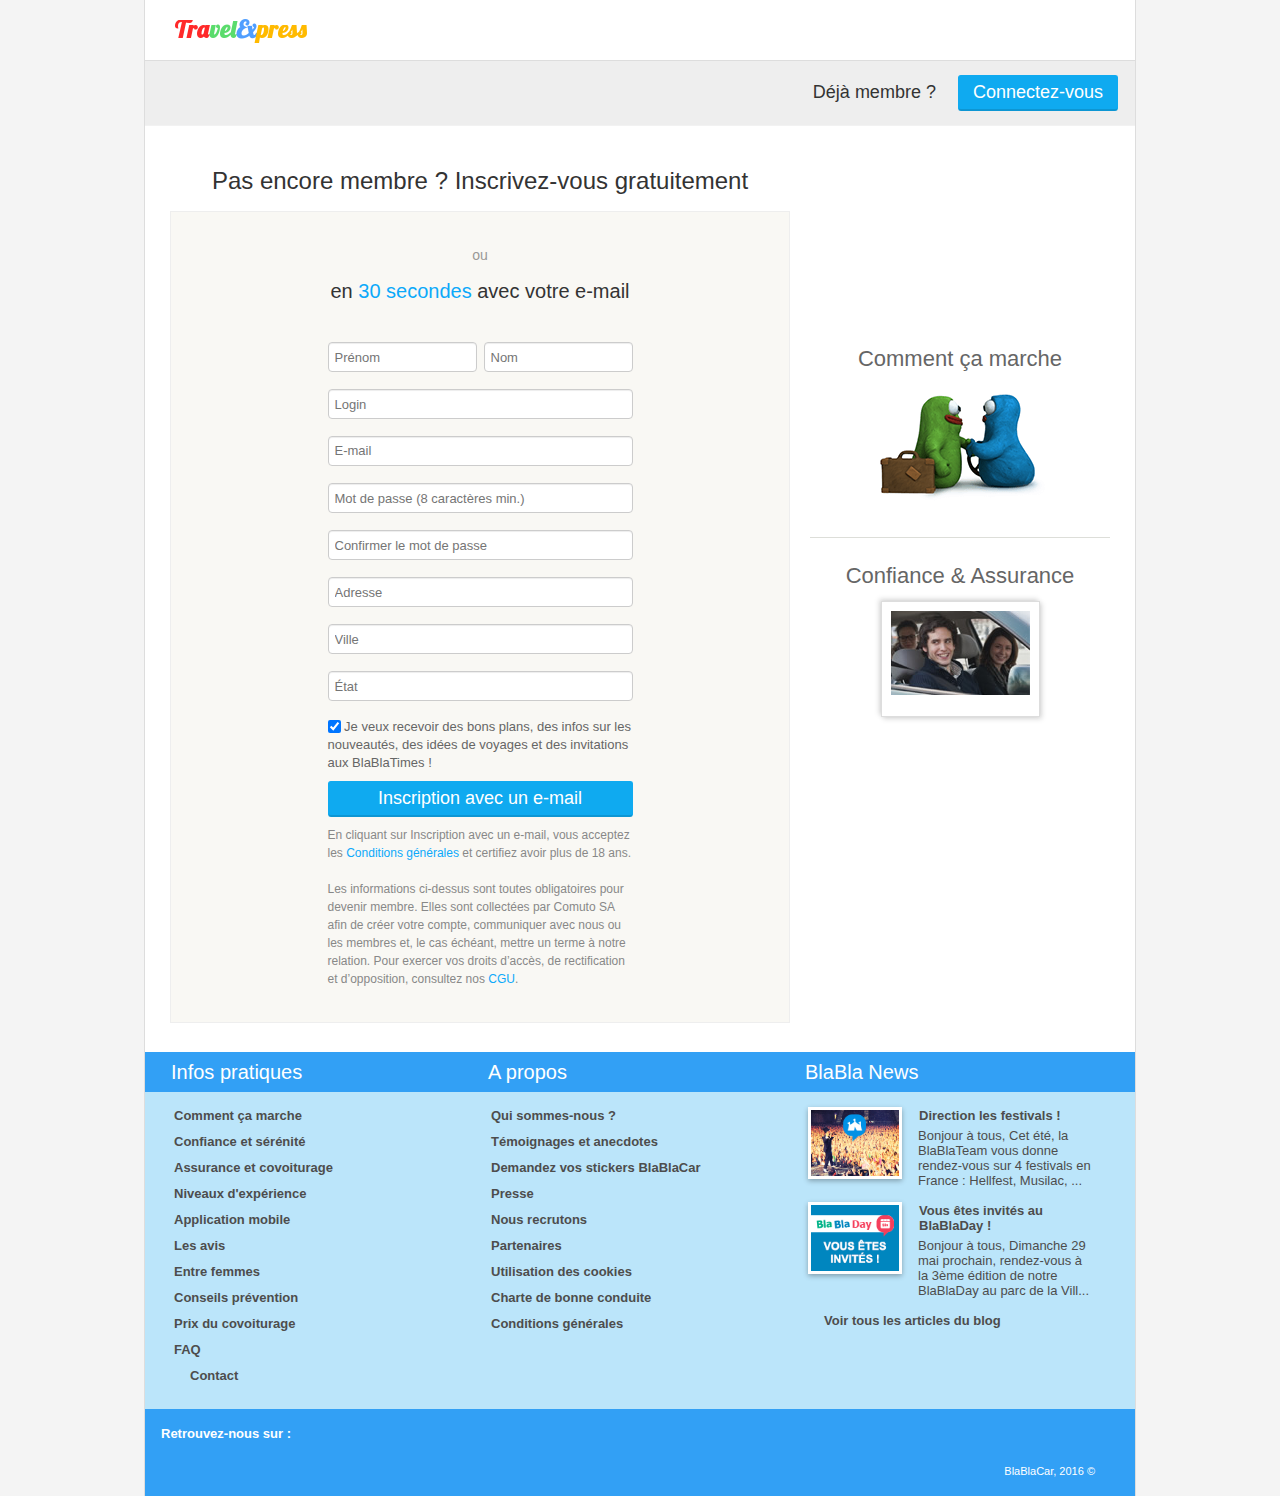
==== commit 626abcc4: "profile can be updated and reservation can be done" ====
--- a/web/signup.html
+++ b/web/signup.html
@@ -52,13 +52,6 @@
 	<meta name="msapplication-square310x310logo" content="https://www.blablacar.fr/blablacar-pinned-large.png">
 
 	<link rel="image_src" href="https://d1ovtcjitiy70m.cloudfront.net/vi-1/images/logo.gif">
-
-        <!--[if lt IE 9]>
-        <script src="/v-1465389293/assets/static/html5shiv.min.js"></script>
-        <![endif]-->
-
-
-
 
         <link rel="stylesheet" type="text/css" href="signup.css" media="all">
     </head>
@@ -83,8 +76,8 @@
         	<header class="site-header" role="banner" data-error="Une erreur est survenue. Réessayez plus tard.">
 
         		<div class="container clearfix">
-        			<a href="https://www.blablacar.fr/" class="logo js-optInExcluded">
-        				<img src="blablacar-logo-290x48.png" alt="BlaBlaCar" height="24" width="145">
+        			<a href="/" class="logo js-optInExcluded">
+        				<img src="res/blablacar-logo-290x48.png" alt="BlaBlaCar" height="24" width="145">
         			</a>
 
 
@@ -121,7 +114,7 @@
         							<p class="separator hr"><span>ou</span></p>
 
         							<label class="register-email-wrapper">
-        								<input class="login-email registration-email" name="login" placeholder="Mon e-mail" type="email">
+        								<input class="login-email registration-email" name="login" placeholder="login" type="email">
         							</label>
 
         							<label class="register-password-wrapper">
@@ -134,7 +127,7 @@
         							</label>
 
         							<div class="form-action">
-        								<button type="submit" name="_submit" class="btn-validation btn-large full-width apply-btn-loader"><img class="img-loader hide" src="ajax-loader-blue.gif" alt="" aria-hidden="true">
+        								<button type="submit" name="_submit" class="btn-validation btn-large full-width apply-btn-loader"><img class="img-loader hide" src="res/ajax-loader-blue.gif" alt="" aria-hidden="true">
         									Connexion
         								</button>
         							</div>
@@ -147,7 +140,7 @@
 
         						<div class="signin">
         							<strong class="display-block">Pas encore membre ?</strong>
-        							<a class="blue" href="https://www.blablacar.fr/inscription">
+        							<a class="blue" href="signup">
         								Inscrivez-vous gratuitement
         							</a>
         						</div>
@@ -164,7 +157,7 @@
         					</h1>
 
         					<div class="box-register form-register">
-        						
+
         						<p class="separator hr"><span>ou</span></p>
 
         						<h3 class="padding-bottom no-margin-top">en <span>30 secondes </span> avec votre e-mail</h3>
@@ -181,17 +174,18 @@
         								<p class="overflow-hidden">Renseignez votre nom complet</p>
         							</div>
 
+										<div class="register-email-wrapper"><label class="visually-hidden required">E-mail</label><input name="login" required="required" placeholder="Login" class="registration-email" type="text"><div class="controls"></div></div>
         							<div class="register-email-wrapper"><label class="visually-hidden required">E-mail</label><input id="registration_email" name="email" required="required" placeholder="E-mail" class="registration-email" type="email"><div class="controls"></div></div>
 
         							<div class="register-first-wrapper"><label class="visually-hidden required">Mot de passe</label><div class="controls"><input title="" data-original-title="" id="registration_password_first" name="password" required="required" placeholder="Mot de passe (8 caractères min.)" data-validate="filter-password" class="registration-password" data-content="Choisissez un mot de passe difficile à deviner." data-error-layout="<p id=&quot;message-error-password&quot; class=&quot;alert alert-error no-icon&quot;></p>" data-url="https://www.blablacar.fr/check-password" type="password"></div></div>
 
         							<div class="register-second-wrapper"><label class="visually-hidden required">Confirmer le mot de passe</label><div class="controls"><input id="registration_password_second" name="password2" required="required" placeholder="Confirmer le mot de passe" class="registration-password" type="password"></div></div>
 
-        							<div class="register-email-wrapper"><label class="visually-hidden required">Adresse</label><input id="registration_email" name="address" required="required" placeholder="E-mail" class="registration-email" type="email"><div class="controls"></div></div>
-
-        							<div class="register-email-wrapper"><label class="visually-hidden required">Ville</label><input id="registration_email" name="city" required="required" placeholder="E-mail" class="registration-email" type="email"><div class="controls"></div></div>
-
-        							<div class="register-email-wrapper"><label class="visually-hidden required">Pays</label><input id="registration_email" name="state" required="required" placeholder="E-mail" class="registration-email" type="email"><div class="controls"></div></div>
+        							<div class="register-email-wrapper"><label class="visually-hidden required">Adresse</label><input name="address" required="required" placeholder="Adresse" class="registration-email" type="text"><div class="controls"></div></div>
+
+        							<div class="register-email-wrapper"><label class="visually-hidden required">Ville</label><input name="city" required="required" placeholder="Ville" class="registration-email" type="text"><div class="controls"></div></div>
+
+        							<div class="register-email-wrapper"><label class="visually-hidden required">Pays</label><input name="state" required="required" placeholder="État" class="registration-email" type="text"><div class="controls"></div></div>
 
 
 
@@ -200,7 +194,7 @@
         							</label></div>
 
         							<div class="form-action">
-        								<button type="submit" class="btn-validation btn-large full-width apply-btn-loader"><img class="img-loader hide" src="ajax-loader-blue.gif" alt="" aria-hidden="true">
+        								<button type="submit" class="btn-validation btn-large full-width apply-btn-loader"><img class="img-loader hide" src="res/ajax-loader-blue.gif" alt="" aria-hidden="true">
         									Inscription avec un e-mail
         								</button>
         							</div>
@@ -231,7 +225,7 @@
 
         							<div class="img-block video no-top-padding">
         								<a href="https://www.youtube.com/watch?v=iPXLIzfqFPQ" class="play-button" data-title="Voir la vidéo">
-        									<img src="home-new-video_fr_fr.png" alt="Voir la vidéo">
+        									<img src="res/home-new-video_fr_fr.png" alt="Voir la vidéo">
         								</a>
         							</div>
 
@@ -243,11 +237,10 @@
 
         							<div class="reliable clearfix">
         								<a href="https://www.blablacar.fr/confiance-fiabilite" class="reliable-frame">
-        									<img src="home-trust-safety.jpg" alt="Confiance &amp; assurance" class="photo-trust">
+        									<img src="res/home-trust-safety.jpg" alt="Confiance &amp; assurance" class="photo-trust">
         									<p>
         										<span class="star-rating star_5"></span>
         									</p>
-        									<i class="bbc-icon2-tick green size46" aria-hidden="true"></i>
         								</a>
         							</div>
 
@@ -263,7 +256,7 @@
         				<div class="row">
         					<div class="relative span4">
         						<h2>
-        							Infos pratiques 
+        							Infos pratiques
         						</h2>
         						<ul class="footer-list">
 
@@ -329,7 +322,7 @@
         		Entre femmes
         	</a>
         </li>
-        
+
 
 
         <li class="
@@ -344,7 +337,7 @@
     <li class="
     ">
     <a href="https://www.blablacar.fr/blog/prix-du-covoiturage">
-    	Prix du covoiturage 
+    	Prix du covoiturage
     </a>
 </li>
 
@@ -466,7 +459,7 @@
 			<div class="clearfix">
 				<div class="home-blog-post-illustration">
 					<a href="https://www.blablacar.fr/blog/jeu-festivals">
-						<img src="blogthumbnail_festival_120x90_v01.jpg" alt="Direction les festivals !" width="88">
+						<img src="res/blogthumbnail_festival_120x90_v01.jpg" alt="Direction les festivals !" width="88">
 					</a>
 				</div>
 				<div class="home-blog-post-text">
@@ -490,7 +483,7 @@
 				<div class="clearfix">
 					<div class="home-blog-post-illustration">
 						<a href="https://www.blablacar.fr/blog/blabladay">
-							<img src="vignette-bbday2016.png" alt="Vous êtes invités au BlaBlaDay !" width="88">
+							<img src="res/vignette-bbday2016.png" alt="Vous êtes invités au BlaBlaDay !" width="88">
 						</a>
 					</div>
 					<div class="home-blog-post-text">
